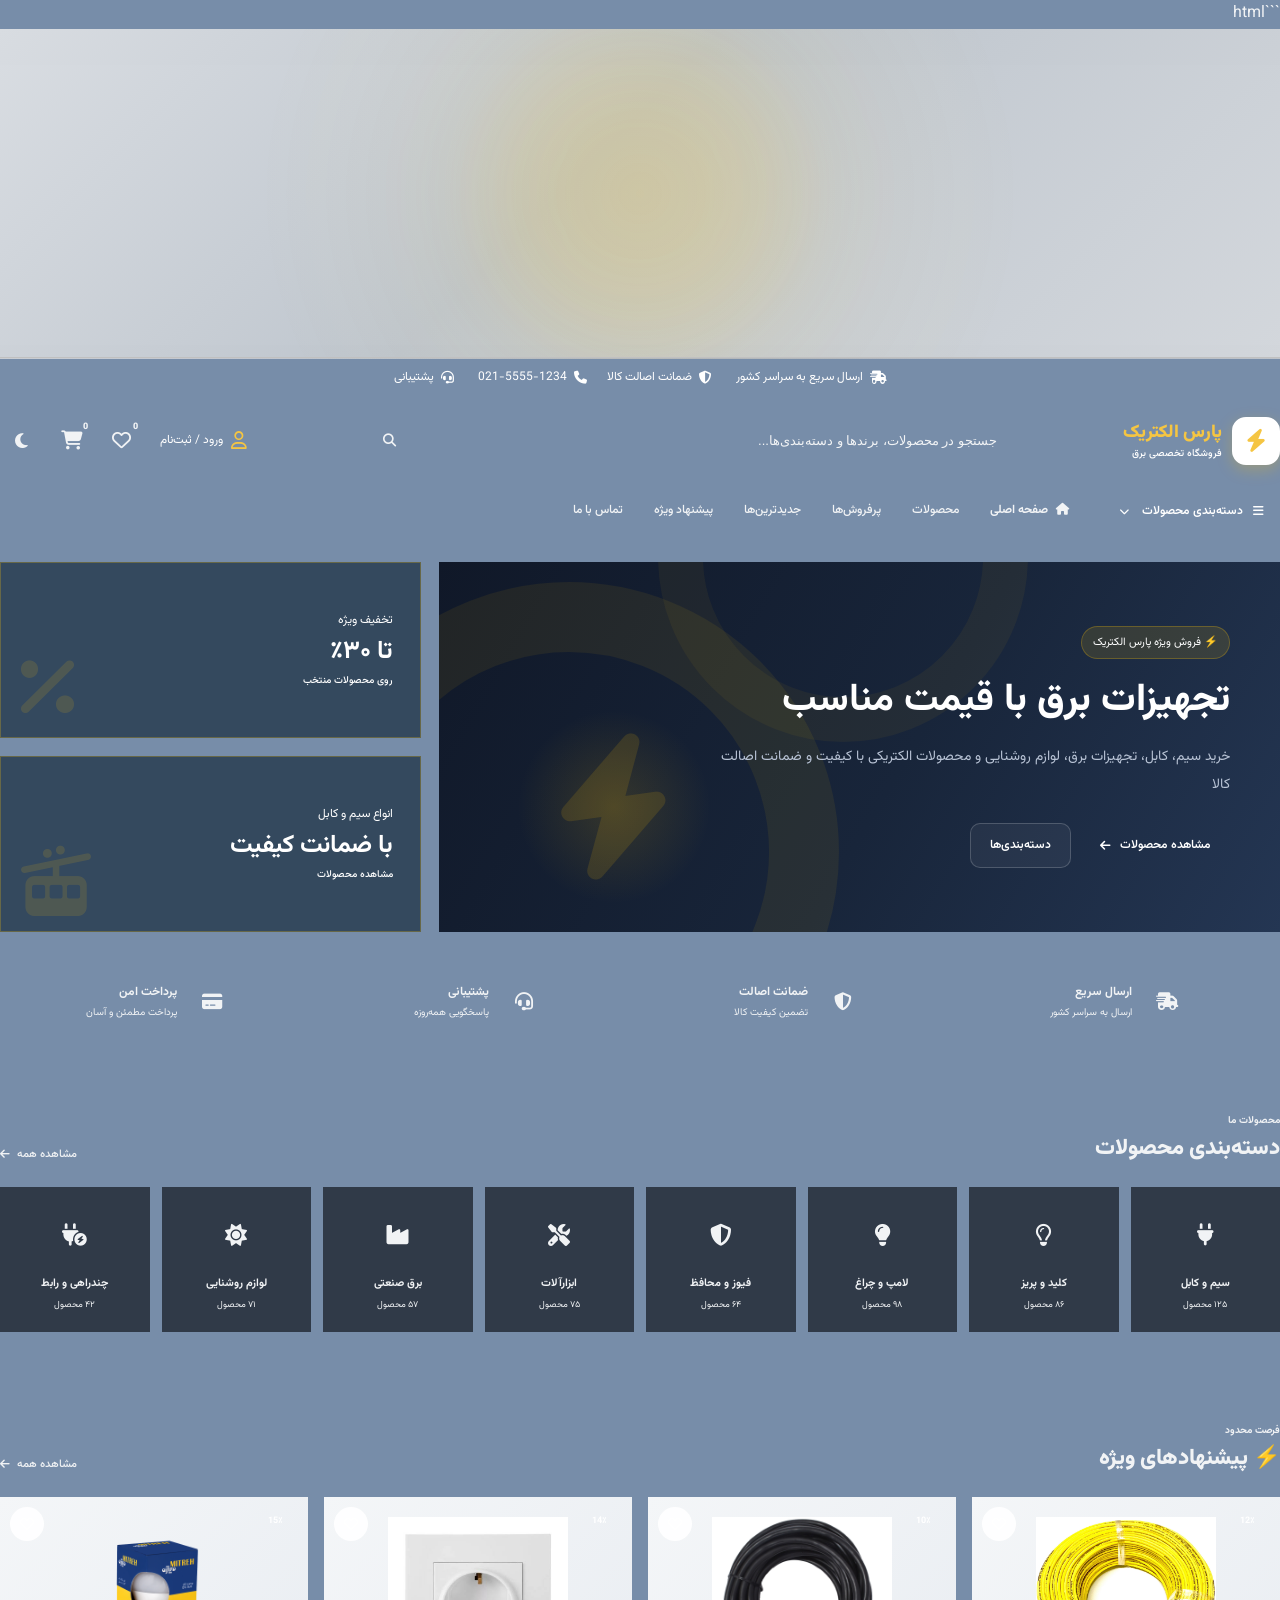
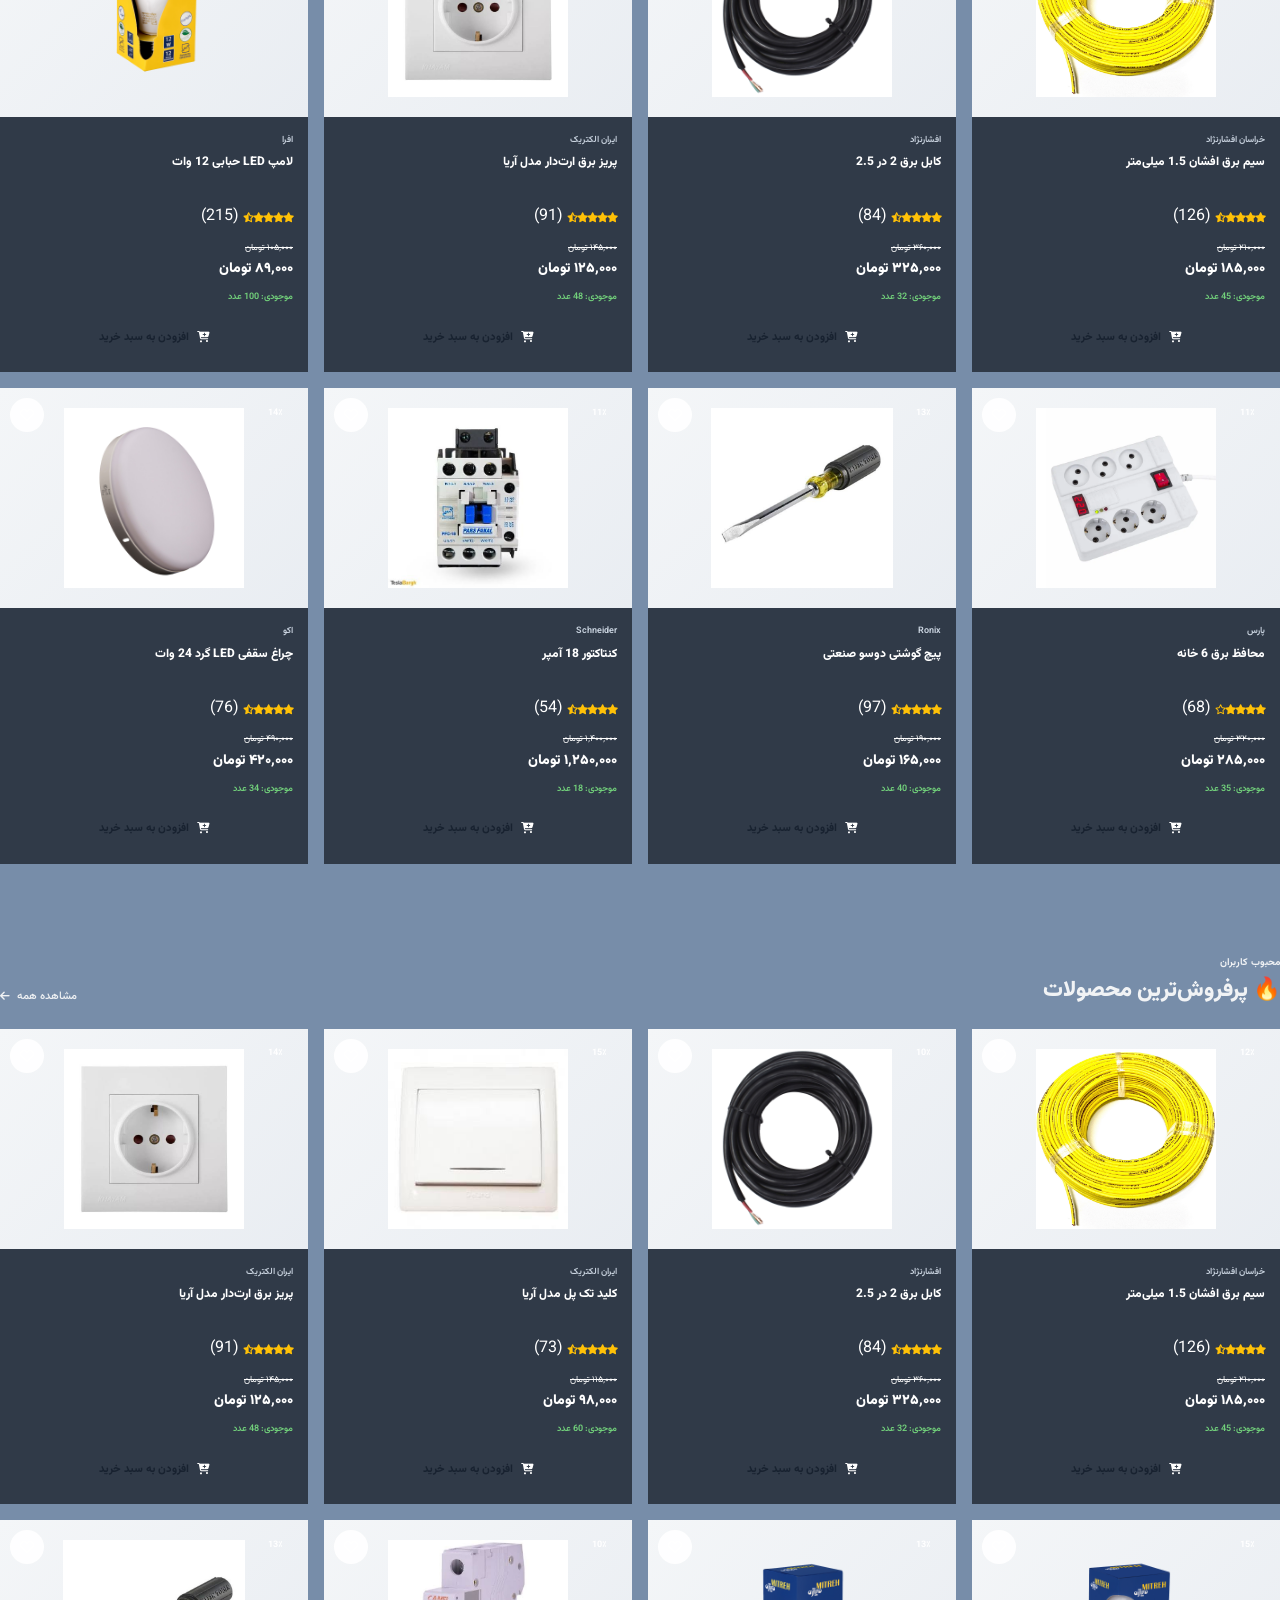
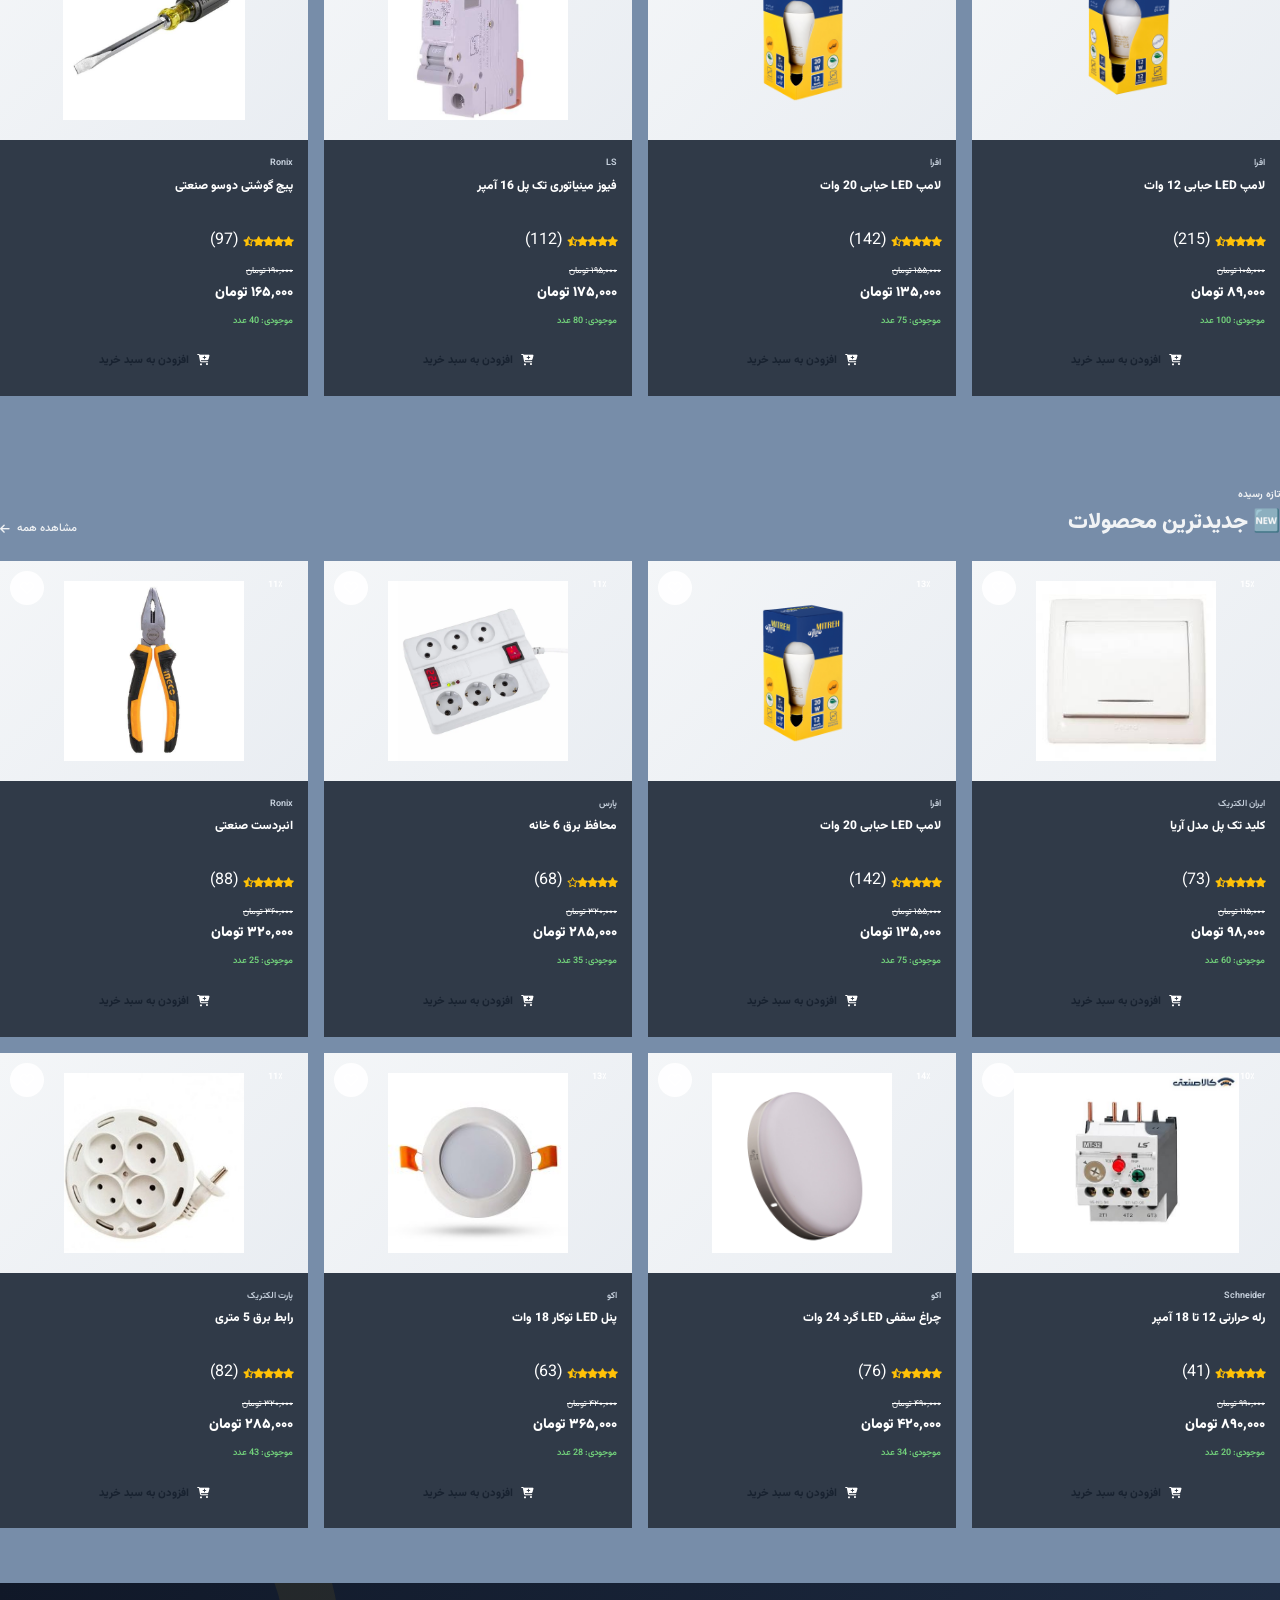
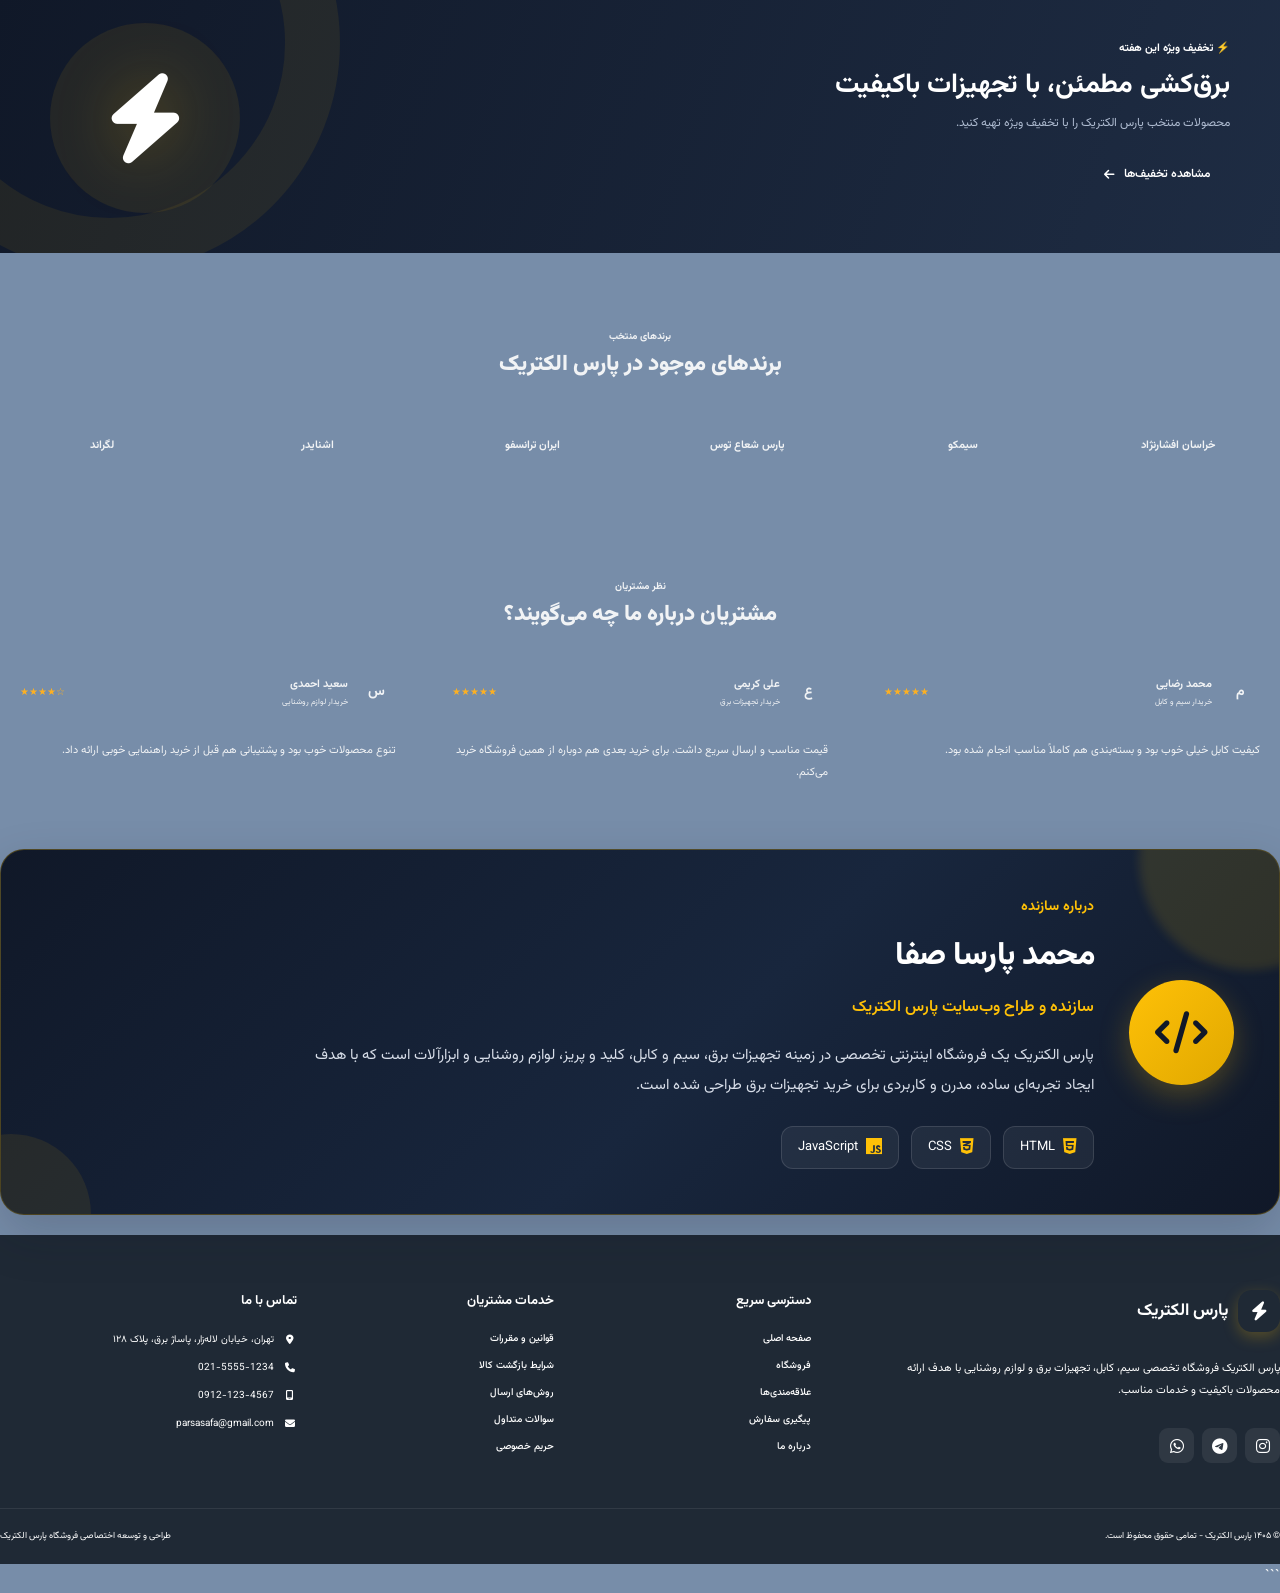
==== index.html @ 3b384460 "Add files via upload" ====
```html
<!DOCTYPE html>
<html lang="fa" dir="rtl">

<head>
    <meta charset="UTF-8">
    <meta name="viewport" content="width=device-width, initial-scale=1.0">

    <meta name="description"
        content="پارس الکتریک - فروشگاه تخصصی سیم، کابل، تجهیزات برق و لوازم روشنایی">

    <meta name="keywords"
        content="سیم و کابل، لوازم برق، کلید و پریز، لامپ، فیوز، محافظ، برق صنعتی">

    <meta name="author" content="پارس الکتریک">

    <title>پارس الکتریک | فروشگاه تخصصی تجهیزات برق</title>

    <!-- Font Awesome -->
    <link rel="stylesheet"
        href="https://cdnjs.cloudflare.com/ajax/libs/font-awesome/6.7.2/css/all.min.css">

    <!-- Main CSS -->
    <link rel="stylesheet" href="css/style.css">

    <!-- Responsive CSS -->
    <link
    href="https://fonts.googleapis.com/css2?family=Vazirmatn:wght@400;500;600;700;800&display=swap"
    rel="stylesheet">
</head>

<body>
    <!-- =========================
     LOGO HERO
========================== -->

<section class="logo-hero">

    <div class="logo-hero-glow"></div>

    <div class="logo-hero-content">

        <img
            src="images/logo.png"
            alt="لوگو"
            class="hero-logo">

    </div>

</section>

    <!-- =========================
         TOP BAR
    ========================== -->

    <div class="top-bar">

        <div class="container top-bar-content">

            <div class="top-right">
                <span>
                    <i class="fa-solid fa-truck-fast"></i>
                    ارسال سریع به سراسر کشور
                </span>

                <span>
                    <i class="fa-solid fa-shield-halved"></i>
                    ضمانت اصالت کالا
                </span>
            </div>

            <div class="top-left">

                <span>
                    <i class="fa-solid fa-phone"></i>
                    021-5555-1234
                </span>

                <span>
                    <i class="fa-solid fa-headset"></i>
                    پشتیبانی
                </span>

            </div>

        </div>

    </div>


    <!-- =========================
         HEADER
    ========================== -->

    <header class="main-header">

        <div class="container header-content">

            <!-- Logo -->

            <a href="index.html" class="logo">

                <div class="logo-icon">
                    <i class="fa-solid fa-bolt"></i>
                </div>

                <div class="logo-text">

                    <strong>پارس الکتریک</strong>

                    <small>
                        فروشگاه تخصصی برق
                    </small>

                </div>

            </a>


            <!-- Search -->

            <div class="search-box">

                <input
                    type="text"
                    id="searchInput"
                    placeholder="جستجو در محصولات، برندها و دسته‌بندی‌ها..."
                    autocomplete="off">

                <button type="button" id="searchButton">

                    <i class="fa-solid fa-magnifying-glass"></i>

                </button>

                <div id="searchResults" class="search-results"></div>

            </div>


<!-- Header Actions -->

<div class="header-actions">

    <!-- حساب کاربری -->
    <div id="userMenu"></div>


    <!-- Wishlist -->

    <a href="favorites.html"
        class="header-action icon-action">

        <i class="fa-regular fa-heart"></i>

        <span class="action-badge" id="wishlistCount">
            0
        </span>

    </a>


    <!-- Cart -->

    <a href="cart.html"
        class="header-action icon-action cart-action">

        <i class="fa-solid fa-cart-shopping"></i>

        <span class="action-badge" id="cartCount">
            0
        </span>

    </a>


    <!-- Dark Mode -->

    <button
        type="button"
        class="theme-toggle"
        id="themeToggle"
        aria-label="تغییر حالت نمایش">

        <i class="fa-solid fa-moon"></i>

    </button>

</div>




        </div>

    </header>


    <!-- =========================
         NAVIGATION
    ========================== -->

    <nav class="main-nav">

        <div class="container nav-content">

            <div class="categories-menu">

                <button
                    type="button"
                    class="categories-button"
                    id="categoriesButton">

                    <i class="fa-solid fa-bars"></i>

                    دسته‌بندی محصولات

                    <i class="fa-solid fa-chevron-down"></i>

                </button>


                <div class="categories-dropdown" id="categoriesDropdown">

                    <a href="products.html?category=wire">
                        <i class="fa-solid fa-plug"></i>
                        سیم و کابل
                    </a>

                    <a href="products.html?category=switch">
                        <i class="fa-regular fa-lightbulb"></i>
                        کلید و پریز
                    </a>

                    <a href="products.html?category=lamp">
                        <i class="fa-solid fa-lightbulb"></i>
                        لامپ و چراغ
                    </a>

                    <a href="products.html?category=protection">
                        <i class="fa-solid fa-shield-halved"></i>
                        فیوز و محافظ
                    </a>

                    <a href="products.html?category=tools">
                        <i class="fa-solid fa-screwdriver-wrench"></i>
                        ابزارآلات
                    </a>

                    <a href="products.html?category=industrial">
                        <i class="fa-solid fa-industry"></i>
                        تجهیزات برق صنعتی
                    </a>

                    <a href="products.html?category=lighting">
                        <i class="fa-solid fa-sun"></i>
                        لوازم روشنایی
                    </a>

                    <a href="products.html?category=extension">
                        <i class="fa-solid fa-plug-circle-bolt"></i>
                        چندراهی و رابط
                    </a>

                </div>

            </div>


            <div class="nav-links">

                <a href="index.html" class="active">
                    <i class="fa-solid fa-house"></i>
                    صفحه اصلی
                </a>

                <a href="products.html">
                    محصولات
                </a>

                <a href="#best-selling">
                    پرفروش‌ها
                </a>

                <a href="#new-products">
                    جدیدترین‌ها
                </a>

                <a href="#special-offers">
                    پیشنهاد ویژه
                </a>

                <a href="#contact">
                    تماس با ما
                </a>

            </div>

        </div>

    </nav>


    <!-- =========================
         MAIN
    ========================== -->

    <main>


        <!-- =========================
             HERO
        ========================== -->

        <section class="hero-section">

            <div class="container hero-grid">


                <!-- Main Banner -->

                <div class="hero-main">

                    <div class="hero-content">

                        <span class="hero-label">
                            ⚡ فروش ویژه پارس الکتریک
                        </span>

                        <h1>
                            تجهیزات برق با
                            <strong>قیمت مناسب</strong>
                        </h1>

                        <p>
                            خرید سیم، کابل، تجهیزات برق،
                            لوازم روشنایی و محصولات الکتریکی
                            با کیفیت و ضمانت اصالت کالا
                        </p>

                        <div class="hero-buttons">

                            <a href="products.html"
                                class="btn btn-primary">

                                مشاهده محصولات

                                <i class="fa-solid fa-arrow-left"></i>

                            </a>

                            <a href="#categories"
                                class="btn btn-outline">

                                دسته‌بندی‌ها

                            </a>

                        </div>

                    </div>


                    <div class="hero-electric">

                        <i class="fa-solid fa-bolt"></i>

                    </div>

                </div>


                <!-- Side Banners -->

                <div class="hero-side">

                    <a href="products.html?filter=sale"
                        class="small-banner banner-one">

                        <div>

                            <span>
                                تخفیف ویژه
                            </span>

                            <strong>
                                تا ۳۰٪
                            </strong>

                            <small>
                                روی محصولات منتخب
                            </small>

                        </div>

                        <i class="fa-solid fa-percent"></i>

                    </a>


                    <a href="products.html?category=wire"
                        class="small-banner banner-two">

                        <div>

                            <span>
                                انواع سیم و کابل
                            </span>

                            <strong>
                                با ضمانت کیفیت
                            </strong>

                            <small>
                                مشاهده محصولات
                            </small>

                        </div>

                        <i class="fa-solid fa-cable-car"></i>

                    </a>

                </div>

            </div>

        </section>


        <!-- =========================
             FEATURES
        ========================== -->

        <section class="features-section">

            <div class="container features-grid">

                <div class="feature-item">

                    <div class="feature-icon">
                        <i class="fa-solid fa-truck-fast"></i>
                    </div>

                    <div>
                        <strong>
                            ارسال سریع
                        </strong>

                        <span>
                            ارسال به سراسر کشور
                        </span>
                    </div>

                </div>


                <div class="feature-item">

                    <div class="feature-icon">
                        <i class="fa-solid fa-shield-halved"></i>
                    </div>

                    <div>
                        <strong>
                            ضمانت اصالت
                        </strong>

                        <span>
                            تضمین کیفیت کالا
                        </span>
                    </div>

                </div>


                <div class="feature-item">

                    <div class="feature-icon">
                        <i class="fa-solid fa-headset"></i>
                    </div>

                    <div>
                        <strong>
                            پشتیبانی
                        </strong>

                        <span>
                            پاسخگویی همه‌روزه
                        </span>
                    </div>

                </div>


                <div class="feature-item">

                    <div class="feature-icon">
                        <i class="fa-solid fa-credit-card"></i>
                    </div>

                    <div>
                        <strong>
                            پرداخت امن
                        </strong>

                        <span>
                            پرداخت مطمئن و آسان
                        </span>
                    </div>

                </div>

            </div>

        </section>


        <!-- =========================
             CATEGORIES
        ========================== -->

        <section class="section categories-section"
            id="categories">

            <div class="container">

                <div class="section-heading">

                    <div>

                        <span class="section-label">
                            محصولات ما
                        </span>

                        <h2>
                            دسته‌بندی محصولات
                        </h2>

                    </div>

                    <a href="products.html"
                        class="view-all">

                        مشاهده همه

                        <i class="fa-solid fa-arrow-left"></i>

                    </a>

                </div>


                <div class="category-grid">


                    <a href="products.html?category=wire"
                        class="category-card">

                        <div class="category-icon">
                            <i class="fa-solid fa-plug"></i>
                        </div>

                        <h3>
                            سیم و کابل
                        </h3>

                        <span>
                            ۱۲۵ محصول
                        </span>

                    </a>


                    <a href="products.html?category=switch"
                        class="category-card">

                        <div class="category-icon">
                            <i class="fa-regular fa-lightbulb"></i>
                        </div>

                        <h3>
                            کلید و پریز
                        </h3>

                        <span>
                            ۸۶ محصول
                        </span>

                    </a>


                    <a href="products.html?category=lamp"
                        class="category-card">

                        <div class="category-icon">
                            <i class="fa-solid fa-lightbulb"></i>
                        </div>

                        <h3>
                            لامپ و چراغ
                        </h3>

                        <span>
                            ۹۸ محصول
                        </span>

                    </a>


                    <a href="products.html?category=protection"
                        class="category-card">

                        <div class="category-icon">
                            <i class="fa-solid fa-shield-halved"></i>
                        </div>

                        <h3>
                            فیوز و محافظ
                        </h3>

                        <span>
                            ۶۴ محصول
                        </span>

                    </a>


                    <a href="products.html?category=tools"
                        class="category-card">

                        <div class="category-icon">
                            <i class="fa-solid fa-screwdriver-wrench"></i>
                        </div>

                        <h3>
                            ابزارآلات
                        </h3>

                        <span>
                            ۷۵ محصول
                        </span>

                    </a>


                    <a href="products.html?category=industrial"
                        class="category-card">

                        <div class="category-icon">
                            <i class="fa-solid fa-industry"></i>
                        </div>

                        <h3>
                            برق صنعتی
                        </h3>

                        <span>
                            ۵۷ محصول
                        </span>

                    </a>


                    <a href="products.html?category=lighting"
                        class="category-card">

                        <div class="category-icon">
                            <i class="fa-solid fa-sun"></i>
                        </div>

                        <h3>
                            لوازم روشنایی
                        </h3>

                        <span>
                            ۷۱ محصول
                        </span>

                    </a>


                    <a href="products.html?category=extension"
                        class="category-card">

                        <div class="category-icon">
                            <i class="fa-solid fa-plug-circle-bolt"></i>
                        </div>

                        <h3>
                            چندراهی و رابط
                        </h3>

                        <span>
                            ۴۲ محصول
                        </span>

                    </a>

                </div>

            </div>

        </section>


        <!-- =========================
             SPECIAL OFFERS
        ========================== -->

        <section class="section products-section special-offers"
            id="special-offers">

            <div class="container">

                <div class="section-heading">

                    <div>

                        <span class="section-label">
                            فرصت محدود
                        </span>

                        <h2>
                            ⚡ پیشنهادهای ویژه
                        </h2>

                    </div>

                    <a href="products.html?filter=sale"
                        class="view-all">

                        مشاهده همه

                        <i class="fa-solid fa-arrow-left"></i>

                    </a>

                </div>


                <div class="products-grid"
                    id="specialProducts">

                    <!-- Products generated by JavaScript -->

                </div>

            </div>

        </section>


        <!-- =========================
             BEST SELLING
        ========================== -->

        <section class="section products-section"
            id="best-selling">

            <div class="container">

                <div class="section-heading">

                    <div>

                        <span class="section-label">
                            محبوب کاربران
                        </span>

                        <h2>
                            🔥 پرفروش‌ترین محصولات
                        </h2>

                    </div>

                    <a href="products.html?sort=popular"
                        class="view-all">

                        مشاهده همه

                        <i class="fa-solid fa-arrow-left"></i>

                    </a>

                </div>


                <div class="products-grid"
                    id="bestSellingProducts">

                    <!-- Products generated by JavaScript -->

                </div>

            </div>

        </section>


        <!-- =========================
             NEW PRODUCTS
        ========================== -->

        <section class="section products-section"
            id="new-products">

            <div class="container">

                <div class="section-heading">

                    <div>

                        <span class="section-label">
                            تازه رسیده
                        </span>

                        <h2>
                            🆕 جدیدترین محصولات
                        </h2>

                    </div>

                    <a href="products.html?sort=newest"
                        class="view-all">

                        مشاهده همه

                        <i class="fa-solid fa-arrow-left"></i>

                    </a>

                </div>


                <div class="products-grid"
                    id="newProducts">

                    <!-- Products generated by JavaScript -->

                </div>

            </div>

        </section>


        <!-- =========================
             PROMOTIONAL BANNER
        ========================== -->

        <section class="promo-section">

            <div class="container">

                <div class="promo-box">

                    <div class="promo-content">

                        <span>
                            ⚡ تخفیف ویژه این هفته
                        </span>

                        <h2>
                            برق‌کشی مطمئن،
                            با تجهیزات باکیفیت
                        </h2>

                        <p>
                            محصولات منتخب پارس الکتریک
                            را با تخفیف ویژه تهیه کنید.
                        </p>

                        <a href="products.html?filter=sale"
                            class="btn btn-primary">

                            مشاهده تخفیف‌ها

                            <i class="fa-solid fa-arrow-left"></i>

                        </a>

                    </div>


                    <div class="promo-icon">

                        <i class="fa-solid fa-bolt"></i>

                    </div>

                </div>

            </div>

        </section>


        <!-- =========================
             BRANDS
        ========================== -->

        <section class="section brands-section">

            <div class="container">

                <div class="section-heading center-heading">

                    <div>

                        <span class="section-label">
                            برندهای منتخب
                        </span>

                        <h2>
                            برندهای موجود در پارس الکتریک
                        </h2>

                    </div>

                </div>


                <div class="brands-grid">

                    <div class="brand-item">
                        خراسان افشارنژاد
                    </div>

                    <div class="brand-item">
                        سیمکو
                    </div>

                    <div class="brand-item">
                        پارس شعاع توس
                    </div>

                    <div class="brand-item">
                        ایران ترانسفو
                    </div>

                    <div class="brand-item">
                        اشنایدر
                    </div>

                    <div class="brand-item">
                        لگراند
                    </div>

                </div>

            </div>

        </section>


        <!-- =========================
             REVIEWS
        ========================== -->

        <section class="section reviews-section">

            <div class="container">

                <div class="section-heading center-heading">

                    <div>

                        <span class="section-label">
                            نظر مشتریان
                        </span>

                        <h2>
                            مشتریان درباره ما چه می‌گویند؟
                        </h2>

                    </div>

                </div>


                <div class="reviews-grid">


                    <div class="review-card">

                        <div class="review-top">

                            <div class="review-user">

                                <div class="user-avatar">
                                    م
                                </div>

                                <div>

                                    <strong>
                                        محمد رضایی
                                    </strong>

                                    <span>
                                        خریدار سیم و کابل
                                    </span>

                                </div>

                            </div>

                            <div class="review-stars">
                                ★★★★★
                            </div>

                        </div>

                        <p>
                            کیفیت کابل خیلی خوب بود و بسته‌بندی
                            هم کاملاً مناسب انجام شده بود.
                        </p>

                    </div>


                    <div class="review-card">

                        <div class="review-top">

                            <div class="review-user">

                                <div class="user-avatar">
                                    ع
                                </div>

                                <div>

                                    <strong>
                                        علی کریمی
                                    </strong>

                                    <span>
                                        خریدار تجهیزات برق
                                    </span>

                                </div>

                            </div>

                            <div class="review-stars">
                                ★★★★★
                            </div>

                        </div>

                        <p>
                            قیمت مناسب و ارسال سریع داشت.
                            برای خرید بعدی هم دوباره از همین فروشگاه خرید می‌کنم.
                        </p>

                    </div>


                    <div class="review-card">

                        <div class="review-top">

                            <div class="review-user">

                                <div class="user-avatar">
                                    س
                                </div>

                                <div>

                                    <strong>
                                        سعید احمدی
                                    </strong>

                                    <span>
                                        خریدار لوازم روشنایی
                                    </span>

                                </div>

                            </div>

                            <div class="review-stars">
                                ★★★★☆
                            </div>

                        </div>

                        <p>
                            تنوع محصولات خوب بود و پشتیبانی هم
                            قبل از خرید راهنمایی خوبی ارائه داد.
                        </p>

                    </div>

                </div>

            </div>

        </section>

    </main>

<!-- =========================
     DEVELOPER
========================== -->

<section class="developer-section">

    <div class="container">

        <div class="developer-card">

            <div class="developer-icon">
                <i class="fa-solid fa-code"></i>
            </div>

            <div class="developer-content">

                <span class="developer-label">
                    درباره سازنده
                </span>

                <h2>
                    محمد پارسا صفا
                </h2>

                <p class="developer-role">
                    سازنده و طراح وب‌سایت پارس الکتریک
                </p>

                <p class="developer-description">
                    پارس الکتریک یک فروشگاه اینترنتی تخصصی در زمینه
                    تجهیزات برق، سیم و کابل، کلید و پریز، لوازم روشنایی
                    و ابزارآلات است که با هدف ایجاد تجربه‌ای ساده،
                    مدرن و کاربردی برای خرید تجهیزات برق طراحی شده است.
                </p>

                <div class="developer-tech">

                    <div class="tech-item">
                        <i class="fa-brands fa-html5"></i>
                        <span>HTML</span>
                    </div>

                    <div class="tech-item">
                        <i class="fa-brands fa-css3-alt"></i>
                        <span>CSS</span>
                    </div>

                    <div class="tech-item">
                        <i class="fa-brands fa-js"></i>
                        <span>JavaScript</span>
                    </div>

                </div>

            </div>

        </div>

    </div>

</section>

    <!-- =========================
         FOOTER
    ========================== -->

    <footer class="footer" id="contact">

        <div class="container footer-grid">


            <div class="footer-column footer-about">

                <a href="index.html" class="footer-logo">

                    <div class="logo-icon">
                        <i class="fa-solid fa-bolt"></i>
                    </div>

                    <strong>
                        پارس الکتریک
                    </strong>

                </a>

                <p>
                    پارس الکتریک فروشگاه تخصصی سیم،
                    کابل، تجهیزات برق و لوازم روشنایی
                    با هدف ارائه محصولات باکیفیت و خدمات مناسب.
                </p>


                <div class="social-links">

                    <a href="#" aria-label="Instagram">
                        <i class="fa-brands fa-instagram"></i>
                    </a>

                    <a href="#" aria-label="Telegram">
                        <i class="fa-brands fa-telegram"></i>
                    </a>

                    <a href="#" aria-label="WhatsApp">
                        <i class="fa-brands fa-whatsapp"></i>
                    </a>

                </div>

            </div>


            <div class="footer-column">

                <h3>
                    دسترسی سریع
                </h3>

                <a href="index.html">
                    صفحه اصلی
                </a>

                <a href="products.html">
                    فروشگاه
                </a>

                <a href="favorites.html">
                    علاقه‌مندی‌ها
                </a>

                <a href="profile.html">
                    پیگیری سفارش
                </a>

                <a href="#">
                    درباره ما
                </a>

            </div>


            <div class="footer-column">

                <h3>
                    خدمات مشتریان
                </h3>

                <a href="#">
                    قوانین و مقررات
                </a>

                <a href="#">
                    شرایط بازگشت کالا
                </a>

                <a href="#">
                    روش‌های ارسال
                </a>

                <a href="#">
                    سوالات متداول
                </a>

                <a href="#">
                    حریم خصوصی
                </a>

            </div>


            <div class="footer-column footer-contact">

                <h3>
                    تماس با ما
                </h3>

                <p>
                    <i class="fa-solid fa-location-dot"></i>

                    تهران، خیابان لاله‌زار،
                    پاساژ برق، پلاک ۱۲۸
                </p>

                <p>
                    <i class="fa-solid fa-phone"></i>

                    021-5555-1234
                </p>

                <p>
                    <i class="fa-solid fa-mobile-screen"></i>

                    0912-123-4567
                </p>

                <p>
                    <i class="fa-solid fa-envelope"></i>

                    parsasafa@gmail.com
                </p>

            </div>

        </div>


        <div class="footer-bottom">

            <div class="container footer-bottom-content">

                <span>
                    © ۱۴۰۵ پارس الکتریک - تمامی حقوق محفوظ است.
                </span>

                <span>
                    طراحی و توسعه اختصاصی فروشگاه پارس الکتریک
                </span>

            </div>

        </div>

    </footer>


    <!-- =========================
         MOBILE BOTTOM NAV
    ========================== -->

    <nav class="mobile-bottom-nav">

        <a href="index.html" class="mobile-nav-item active">

            <i class="fa-solid fa-house"></i>

            <span>
                خانه
            </span>

        </a>


        <a href="products.html"
            class="mobile-nav-item">

            <i class="fa-solid fa-store"></i>

            <span>
                فروشگاه
            </span>

        </a>


        <a href="favorites.html"
            class="mobile-nav-item">

            <i class="fa-regular fa-heart"></i>

            <span>
                علاقه‌مندی
            </span>

        </a>


        <a href="cart.html"
            class="mobile-nav-item mobile-cart">

            <i class="fa-solid fa-cart-shopping"></i>

            <span>
                سبد خرید
            </span>

            <b id="mobileCartCount">
                0
            </b>

        </a>


        <a href="login.html"
            class="mobile-nav-item">

            <i class="fa-regular fa-user"></i>

            <span>
                حساب من
            </span>

        </a>

    </nav>


    <!-- =========================
         SCRIPTS
    ========================== -->

    <script src="js/products.js"></script>
    <script src="js/main.js"></script>
    <script src="js/user-menu.js"></script>

</body>

</html>
```
---- css/style.css ----
```css
/* =========================================================
   PARS ELECTRIC
   Main Style Sheet
   HTML + CSS + JavaScript
========================================================= */


/* =========================================================
   01. ROOT VARIABLES
========================================================= */

:root {

    /* Main Colors */

    --primary: #ffc107;
    --primary-dark: #e0a800;
    --primary-light: #fff3cd;

    --dark: #101828;
    --dark-2: #172033;
    --dark-3: #253044;

    --white: #ffffff;

    --background: #f7f8fa;
    --surface: #ffffff;

    --text: #172033;
    --text-light: #667085;
    --text-muted: #98a2b3;

    --border: #eaecf0;

    --success: #12b76a;
    --danger: #f04438;
    --warning: #f79009;
    --info: #2e90fa;

    /* Radius */

    --radius-small: 8px;
    --radius-medium: 14px;
    --radius-large: 20px;
    --radius-xl: 28px;

    /* Shadows */

    --shadow-small:
        0 2px 8px rgba(16, 24, 40, 0.05);

    --shadow-medium:
        0 8px 24px rgba(16, 24, 40, 0.08);

    --shadow-large:
        0 16px 40px rgba(16, 24, 40, 0.12);

    /* Transition */

    --transition:
        all 0.25s ease;

    /* Container */

    --container-width: 1400px;
}


/* =========================================================
   02. DARK MODE VARIABLES
========================================================= */

body.dark-mode {

    --background: #0b1220;

    --surface: #111a2b;

    --dark: #f8fafc;

    --dark-2: #e4e7ec;

    --text: #f8fafc;

    --text-light: #b7c0d1;

    --text-muted: #8b95a7;

    --border: #263247;

    --primary-light: #3b3212;

    --shadow-small:
        0 2px 8px rgba(0, 0, 0, 0.25);

    --shadow-medium:
        0 8px 24px rgba(0, 0, 0, 0.30);

    --shadow-large:
        0 16px 40px rgba(0, 0, 0, 0.35);
}


/* =========================================================
   03. RESET
========================================================= */

* {
    margin: 0;
    padding: 0;
    box-sizing: border-box;
}

html {
    scroll-behavior: smooth;
}

body {

font-family: "Vazirmatn", Tahoma, sans-serif;

    background: var(--background);

    color: var(--text);

    line-height: 1.8;

    direction: rtl;

    min-height: 100vh;

    transition:
        background-color 0.3s ease,
        color 0.3s ease;
}

body,
button,
input,
textarea,
select {
    font-family:
        Tahoma,
        Arial,
        sans-serif;
}

a {
    text-decoration: none;
    color: inherit;
}

button {
    border: none;
    cursor: pointer;
}

img {
    max-width: 100%;
    display: block;
}

ul,
ol {
    list-style: none;
}


/* =========================================================
   04. CONTAINER
========================================================= */

.container {

    width: min(
        var(--container-width),
        calc(100% - 40px)
    );

    margin-left: auto;
    margin-right: auto;
}


/* =========================================================
   05. TOP BAR
========================================================= */

.top-bar {

    background: var(--dark);

    color: #ffffff;

    font-size: 12px;

    min-height: 38px;

    display: flex;

    align-items: center;
}

.top-bar-content {

    display: flex;

    align-items: center;

    justify-content: space-between;

    gap: 20px;
}

.top-right,
.top-left {

    display: flex;

    align-items: center;

    gap: 24px;
}

.top-bar span {

    display: flex;

    align-items: center;

    gap: 7px;

    white-space: nowrap;
}

.top-bar i {

    color: var(--primary);

    font-size: 13px;
}


/* =========================================================
   06. MAIN HEADER
========================================================= */

.main-header {

    background: var(--surface);

    border-bottom: 1px solid var(--border);

    position: relative;

    z-index: 100;
}

.header-content {

    min-height: 88px;

    display: flex;

    align-items: center;

    gap: 28px;
}


/* =========================================================
   07. LOGO
========================================================= */

.logo {

    display: flex;

    align-items: center;

    gap: 10px;

    flex-shrink: 0;
}

.logo-icon {

    width: 48px;

    height: 48px;

    border-radius: 14px;

    background: var(--primary);

    color: var(--dark);

    display: flex;

    align-items: center;

    justify-content: center;

    font-size: 23px;

    box-shadow:
        0 5px 15px rgba(255, 193, 7, 0.25);
}

.logo-text {

    display: flex;

    flex-direction: column;

    line-height: 1.3;
}

.logo-text strong {

    color: var(--text);

    font-size: 18px;

    font-weight: 900;
}

.logo-text small {

    color: var(--text-light);

    font-size: 10px;

    margin-top: 2px;
}


/* =========================================================
   08. SEARCH
========================================================= */

.search-box {

    position: relative;

    flex: 1;

    max-width: 650px;

    margin-right: auto;
}

.search-box input {

    width: 100%;

    height: 48px;

    border: 1px solid var(--border);

    background: var(--background);

    color: var(--text);

    border-radius: 12px;

    outline: none;

    padding:
        0 18px
        0 58px;

    font-size: 13px;

    transition: var(--transition);
}

.search-box input::placeholder {

    color: var(--text-muted);
}

.search-box input:focus {

    border-color: var(--primary);

    box-shadow:
        0 0 0 3px
        rgba(255, 193, 7, 0.12);
}

.search-box button {

    position: absolute;

    left: 5px;

    top: 5px;

    width: 38px;

    height: 38px;

    border-radius: 9px;

    background: var(--primary);

    color: var(--dark);

    display: flex;

    align-items: center;

    justify-content: center;

    transition: var(--transition);
}

.search-box button:hover {

    background: var(--primary-dark);

    transform: scale(1.04);
}

.search-results {

    display: none;

    position: absolute;

    top: calc(100% + 8px);

    right: 0;

    left: 0;

    background: var(--surface);

    border: 1px solid var(--border);

    border-radius: 14px;

    box-shadow: var(--shadow-large);

    overflow: hidden;

    z-index: 500;
}


/* =========================================================
   09. HEADER ACTIONS
========================================================= */

.header-actions {

    display: flex;

    align-items: center;

    gap: 8px;

    margin-right: auto;
}

.header-action {

    position: relative;

    min-height: 42px;

    display: flex;

    align-items: center;

    justify-content: center;

    gap: 7px;

    padding: 0 10px;

    color: var(--text);

    font-size: 12px;

    border-radius: 10px;

    transition: var(--transition);
}

.header-action:hover {

    background: var(--background);

    color: var(--dark);
}

.header-action > i {

    font-size: 19px;
}

.icon-action {

    width: 42px;

    padding: 0;
}

.action-badge {

    position: absolute;

    top: -2px;

    right: -2px;

    min-width: 18px;

    height: 18px;

    padding: 0 4px;

    border-radius: 20px;

    background: var(--primary);

    color: var(--dark);

    font-size: 9px;

    font-weight: 900;

    display: flex;

    align-items: center;

    justify-content: center;
}

.theme-toggle {

    width: 42px;

    height: 42px;

    border-radius: 10px;

    background: transparent;

    color: var(--text);

    font-size: 17px;

    transition: var(--transition);
}

.theme-toggle:hover {

    background: var(--background);

    color: var(--primary-dark);
}


/* =========================================================
   10. NAVIGATION
========================================================= */

.main-nav {

    background: var(--surface);

    border-bottom: 1px solid var(--border);

    position: sticky;

    top: 0;

    z-index: 90;
}

.nav-content {

    min-height: 52px;

    display: flex;

    align-items: center;

    gap: 20px;
}

.categories-menu {

    position: relative;
}

.categories-button {

    height: 42px;

    padding: 0 16px;

    border-radius: 10px;

    background: var(--dark);

    color: #ffffff;

    display: flex;

    align-items: center;

    gap: 10px;

    font-size: 12px;

    transition: var(--transition);
}

.categories-button:hover {

    background: var(--dark-3);

    transform: translateY(-1px);
}

.categories-button i:last-child {

    font-size: 10px;

    margin-right: 3px;
}


/* =========================================================
   11. CATEGORY DROPDOWN
========================================================= */

.categories-dropdown {

    position: absolute;

    top: calc(100% + 8px);

    right: 0;

    width: 240px;

    background: var(--surface);

    border: 1px solid var(--border);

    border-radius: 14px;

    padding: 8px;

    box-shadow: var(--shadow-large);

    opacity: 0;

    visibility: hidden;

    transform:
        translateY(-8px);

    transition: var(--transition);

    z-index: 200;
}

.categories-menu:hover
.categories-dropdown {

    opacity: 1;

    visibility: visible;

    transform:
        translateY(0);
}

.categories-dropdown a {

    display: flex;

    align-items: center;

    gap: 11px;

    padding: 11px 12px;

    border-radius: 9px;

    color: var(--text);

    font-size: 12px;

    transition: var(--transition);
}

.categories-dropdown a:hover {

    background: var(--primary-light);

    color: var(--dark);
}

.categories-dropdown a i {

    width: 20px;

    color: var(--primary-dark);

    text-align: center;
}


/* =========================================================
   12. NAV LINKS
========================================================= */

.nav-links {

    display: flex;

    align-items: center;

    gap: 5px;

    overflow-x: auto;

    scrollbar-width: none;
}

.nav-links::-webkit-scrollbar {
    display: none;
}

.nav-links a {

    padding: 9px 13px;

    border-radius: 8px;

    color: var(--text-light);

    font-size: 12px;

    white-space: nowrap;

    transition: var(--transition);
}

.nav-links a:hover {

    color: var(--text);

    background: var(--background);
}

.nav-links a.active {

    color: var(--dark);

    background: var(--primary-light);

    font-weight: bold;
}

.nav-links a i {

    margin-left: 5px;
}


/* =========================================================
   13. HERO SECTION
========================================================= */

.hero-section {

    padding: 25px 0 10px;
}

.hero-grid {

    display: grid;

    grid-template-columns:
        minmax(0, 2fr)
        minmax(280px, 1fr);

    gap: 18px;
}

.hero-main {

    min-height: 370px;

    border-radius: var(--radius-large);

    overflow: hidden;

    position: relative;

    background:
        linear-gradient(
            120deg,
            #101828 0%,
            #18253a 55%,
            #243653 100%
        );

    color: #ffffff;

    display: flex;

    align-items: center;

    padding: 50px;

    isolation: isolate;
}

.hero-main::before {

    content: "";

    position: absolute;

    width: 400px;

    height: 400px;

    border-radius: 50%;

    border: 70px solid rgba(255, 193, 7, 0.07);

    left: -140px;

    bottom: -190px;

    z-index: -1;
}

.hero-main::after {

    content: "";

    position: absolute;

    width: 280px;

    height: 280px;

    border-radius: 50%;

    border: 45px solid rgba(255, 193, 7, 0.05);

    right: 30%;

    top: -190px;

    z-index: -1;
}

.hero-content {

    max-width: 600px;

    position: relative;

    z-index: 2;
}

.hero-label {

    display: inline-flex;

    align-items: center;

    padding: 6px 11px;

    background: rgba(255, 193, 7, 0.12);

    border: 1px solid rgba(255, 193, 7, 0.25);

    color: var(--primary);

    border-radius: 30px;

    font-size: 11px;

    margin-bottom: 15px;
}

.hero-content h1 {

    font-size: clamp(28px, 3vw, 43px);

    line-height: 1.45;

    font-weight: 800;

    margin-bottom: 13px;
}

.hero-content h1 strong {

    color: var(--primary);

    display: inline-block;
}

.hero-content p {

    color: #b8c3d5;

    max-width: 520px;

    font-size: 14px;

    line-height: 2;

    margin-bottom: 24px;
}

.hero-buttons {

    display: flex;

    align-items: center;

    gap: 10px;

    flex-wrap: wrap;
}

.btn {

    min-height: 45px;

    padding: 0 19px;

    border-radius: 10px;

    display: inline-flex;

    align-items: center;

    justify-content: center;

    gap: 9px;

    font-size: 12px;

    font-weight: bold;

    transition: var(--transition);
}

.btn-primary {

    background: var(--primary);

    color: var(--dark);
}

.btn-primary:hover {

    background: var(--primary-dark);

    transform: translateY(-2px);

    box-shadow:
        0 8px 20px
        rgba(255, 193, 7, 0.2);
}

.btn-outline {

    background: rgba(255,255,255,0.05);

    color: #ffffff;

    border: 1px solid rgba(255,255,255,0.18);
}

.btn-outline:hover {

    background: rgba(255,255,255,0.1);
}

.hero-electric {

    position: absolute;

    left: 70px;

    bottom: 20px;

    width: 210px;

    height: 210px;

    border-radius: 50%;

    background:
        radial-gradient(
            circle,
            rgba(255,193,7,0.14),
            transparent 65%
        );

    display: flex;

    align-items: center;

    justify-content: center;

    z-index: 1;
}

.hero-electric i {

    font-size: 140px;

    color: rgba(255,193,7,0.13);

    transform: rotate(-8deg);
}


/* =========================================================
   14. SMALL BANNERS
========================================================= */

.hero-side {

    display: grid;

    grid-template-rows: 1fr 1fr;

    gap: 18px;
}

.small-banner {

    border-radius: var(--radius-large);

    padding: 27px;

    display: flex;

    align-items: center;

    justify-content: space-between;

    overflow: hidden;

    position: relative;

    transition: var(--transition);
}

.small-banner:hover {

    transform: translateY(-3px);

    box-shadow: var(--shadow-medium);
}

.banner-one {

    background:
        linear-gradient(
            135deg,
            #fff7dc,
            #ffe69a
        );

    color: var(--dark);
}

.banner-two {

    background:
        linear-gradient(
            135deg,
            #e8f1ff,
            #c9dcff
        );

    color: var(--dark);
}

.small-banner div {

    display: flex;

    flex-direction: column;

    gap: 3px;

    position: relative;

    z-index: 2;
}

.small-banner span {

    font-size: 12px;

    color: var(--text-light);
}

.small-banner strong {

    font-size: 25px;

    line-height: 1.4;
}

.small-banner small {

    font-size: 10px;

    color: var(--text-light);
}

.small-banner > i {

    font-size: 70px;

    opacity: 0.13;

    position: absolute;

    left: 20px;

    bottom: 15px;
}


/* =========================================================
   15. FEATURES
========================================================= */

.features-section {

    padding: 15px 0 20px;
}

.features-grid {

    background: var(--surface);

    border:
        1px solid var(--border);

    border-radius: var(--radius-large);

    display: grid;

    grid-template-columns:
        repeat(4, 1fr);

    box-shadow: var(--shadow-small);

    overflow: hidden;
}

.feature-item {

    min-height: 90px;

    display: flex;

    align-items: center;

    justify-content: center;

    gap: 12px;

    padding: 15px;

    border-left:
        1px solid var(--border);
}

.feature-item:last-child {

    border-left: none;
}

.feature-icon {

    width: 46px;

    height: 46px;

    flex-shrink: 0;

    border-radius: 12px;

    background: var(--primary-light);

    color: var(--primary-dark);

    display: flex;

    align-items: center;

    justify-content: center;

    font-size: 18px;
}

.feature-item div:last-child {

    display: flex;

    flex-direction: column;
}

.feature-item strong {

    font-size: 12px;

    color: var(--text);
}

.feature-item span {

    color: var(--text-light);

    font-size: 10px;
}


/* =========================================================
   16. GENERAL SECTION
========================================================= */

.section {

    padding: 45px 0;
}

.section-heading {

    display: flex;

    align-items: flex-end;

    justify-content: space-between;

    gap: 20px;

    margin-bottom: 22px;
}

.section-label {

    display: block;

    color: var(--primary-dark);

    font-size: 10px;

    font-weight: bold;

    margin-bottom: 2px;
}

.section-heading h2 {

    color: var(--text);

    font-size: 22px;

    font-weight: 900;

    line-height: 1.5;
}

.view-all {

    color: var(--text-light);

    font-size: 11px;

    display: flex;

    align-items: center;

    gap: 7px;

    transition: var(--transition);

    white-space: nowrap;
}

.view-all:hover {

    color: var(--primary-dark);

    gap: 10px;
}

.center-heading {

    justify-content: center;

    text-align: center;

    align-items: center;
}


/* =========================================================
   17. CATEGORY GRID
========================================================= */

.category-grid {

    display: grid;

    grid-template-columns:
        repeat(8, 1fr);

    gap: 12px;
}

.category-card {

    background: var(--surface);

    border: 1px solid var(--border);

    border-radius: var(--radius-medium);

    min-height: 145px;

    display: flex;

    align-items: center;

    justify-content: center;

    flex-direction: column;

    text-align: center;

    padding: 15px 8px;

    transition: var(--transition);

    box-shadow: var(--shadow-small);
}

.category-card:hover {

    transform: translateY(-5px);

    border-color:
        rgba(255,193,7,0.5);

    box-shadow: var(--shadow-medium);
}

.category-icon {

    width: 58px;

    height: 58px;

    border-radius: 17px;

    background: var(--primary-light);

    color: var(--primary-dark);

    display: flex;

    align-items: center;

    justify-content: center;

    font-size: 22px;

    margin-bottom: 10px;

    transition: var(--transition);
}

.category-card:hover .category-icon {

    background: var(--primary);

    color: var(--dark);

    transform: rotate(-5deg) scale(1.05);
}

.category-card h3 {

    color: var(--text);

    font-size: 11px;

    margin-bottom: 3px;
}

.category-card span {

    color: var(--text-muted);

    font-size: 9px;
}


/* =========================================================
   18. PRODUCTS GRID
========================================================= */

.products-grid {

    display: grid;

    grid-template-columns:
        repeat(4, 1fr);

    gap: 16px;
}


/* =========================================================
   19. PRODUCT CARD
========================================================= */

.product-card {

    background: var(--surface);

    border:
        1px solid var(--border);

    border-radius: var(--radius-medium);

    overflow: hidden;

    position: relative;

    transition: var(--transition);

    box-shadow: var(--shadow-small);
}

.product-card:hover {

    transform: translateY(-5px);

    box-shadow: var(--shadow-medium);

    border-color:
        rgba(255,193,7,0.45);
}

.product-image {

    height: 220px;

    background:
        linear-gradient(
            135deg,
            #f4f6f8,
            #e9edf2
        );

    display: flex;

    align-items: center;

    justify-content: center;

    position: relative;

    overflow: hidden;
}

body.dark-mode .product-image {

    background:
        linear-gradient(
            135deg,
            #172033,
            #202c42
        );
}

.product-image img {

    width: 100%;

    height: 100%;

    object-fit: contain;

    padding: 20px;

    transition:
        transform 0.35s ease;
}

.product-card:hover
.product-image img {

    transform: scale(1.06);
}

.product-discount {

    position: absolute;

    top: 12px;

    right: 12px;

    min-width: 42px;

    height: 25px;

    border-radius: 7px;

    background: var(--danger);

    color: #ffffff;

    display: flex;

    align-items: center;

    justify-content: center;

    padding: 0 7px;

    font-size: 9px;

    font-weight: bold;
}

.product-favorite {

    position: absolute;

    top: 10px;

    left: 10px;

    width: 34px;

    height: 34px;

    border-radius: 50%;

    background:
        rgba(255,255,255,0.95);

    color: #667085;

    display: flex;

    align-items: center;

    justify-content: center;

    font-size: 14px;

    transition: var(--transition);

    z-index: 2;
}

.product-favorite:hover,
.product-favorite.active {

    color: var(--danger);

    transform: scale(1.08);
}

.product-body {

    padding: 15px;
}

.product-brand {

    color: var(--primary-dark);

    font-size: 9px;

    font-weight: bold;

    margin-bottom: 4px;
}

.product-title {

    color: var(--text);

    font-size: 12px;

    font-weight: bold;

    line-height: 1.8;

    min-height: 43px;

    display: -webkit-box;

    -webkit-line-clamp: 2;

    -webkit-box-orient: vertical;

    overflow: hidden;
}

.product-rating {

    display: flex;

    align-items: center;

    gap: 5px;

    margin: 8px 0;
}

.product-stars {

    color: #fdb022;

    font-size: 10px;

    letter-spacing: -1px;
}

.product-rating-number {

    color: var(--text-muted);

    font-size: 9px;
}

.product-price {

    display: flex;

    flex-direction: column;

    gap: 1px;

    margin-top: 7px;
}

.product-old-price {

    color: var(--text-muted);

    text-decoration: line-through;

    font-size: 9px;
}

.product-current-price {

    color: var(--text);

    font-size: 14px;

    font-weight: 900;
}

.product-current-price span {

    font-size: 9px;

    color: var(--text-light);

    font-weight: normal;

    margin-right: 3px;
}

.product-add {

    width: 100%;

    height: 40px;

    border-radius: 9px;

    background: var(--dark);

    color: #ffffff;

    display: flex;

    align-items: center;

    justify-content: center;

    gap: 8px;

    margin-top: 12px;

    font-size: 11px;

    transition: var(--transition);
}

.product-add:hover {

    background: var(--primary);

    color: var(--dark);
}

.product-stock {

    display: flex;

    align-items: center;

    gap: 5px;

    color: var(--success);

    font-size: 9px;

    margin-top: 7px;
}

.product-stock.out {

    color: var(--danger);
}


/* =========================================================
   20. SPECIAL OFFERS
========================================================= */

.special-offers {

    background:
        linear-gradient(
            180deg,
            transparent,
            rgba(255,193,7,0.035)
        );
}


/* =========================================================
   21. PROMO SECTION
========================================================= */

.promo-section {

    padding: 10px 0 30px;
}

.promo-box {

    min-height: 240px;

    border-radius: var(--radius-large);

    background:
        linear-gradient(
            110deg,
            #101828,
            #1e2c43
        );

    color: #ffffff;

    position: relative;

    overflow: hidden;

    padding: 40px 50px;

    display: flex;

    align-items: center;

    justify-content: space-between;
}

.promo-box::before {

    content: "";

    position: absolute;

    width: 350px;

    height: 350px;

    border-radius: 50%;

    border: 55px solid rgba(255,193,7,0.07);

    left: -120px;

    top: -170px;
}

.promo-content {

    position: relative;

    z-index: 2;
}

.promo-content > span {

    color: var(--primary);

    font-size: 11px;

    font-weight: bold;
}

.promo-content h2 {

    font-size: 27px;

    line-height: 1.5;

    margin: 7px 0;
}

.promo-content p {

    color: #aebbd0;

    font-size: 12px;

    margin-bottom: 17px;
}

.promo-icon {

    width: 190px;

    height: 190px;

    border-radius: 50%;

    background:
        rgba(255,193,7,0.08);

    display: flex;

    align-items: center;

    justify-content: center;

    position: relative;

    z-index: 2;
}

.promo-icon i {

    color: var(--primary);

    font-size: 90px;

    filter:
        drop-shadow(
            0 0 30px
            rgba(255,193,7,0.25)
        );
}


/* =========================================================
   22. BRANDS
========================================================= */

.brands-section {

    background: var(--surface);

    border-top: 1px solid var(--border);

    border-bottom: 1px solid var(--border);
}

.brands-grid {

    display: grid;

    grid-template-columns:
        repeat(6, 1fr);

    gap: 12px;
}

.brand-item {

    height: 85px;

    border: 1px solid var(--border);

    border-radius: 12px;

    display: flex;

    align-items: center;

    justify-content: center;

    text-align: center;

    color: var(--text-light);

    font-size: 11px;

    font-weight: bold;

    background: var(--background);

    transition: var(--transition);
}

.brand-item:hover {

    color: var(--text);

    border-color:
        rgba(255,193,7,0.5);

    transform: translateY(-3px);
}


/* =========================================================
   23. REVIEWS
========================================================= */

.reviews-grid {

    display: grid;

    grid-template-columns:
        repeat(3, 1fr);

    gap: 16px;
}

.review-card {

    background: var(--surface);

    border: 1px solid var(--border);

    border-radius: var(--radius-medium);

    padding: 20px;

    transition: var(--transition);
}

.review-card:hover {

    transform: translateY(-3px);

    box-shadow: var(--shadow-medium);
}

.review-top {

    display: flex;

    align-items: center;

    justify-content: space-between;

    gap: 10px;

    margin-bottom: 15px;
}

.review-user {

    display: flex;

    align-items: center;

    gap: 9px;
}

.user-avatar {

    width: 39px;

    height: 39px;

    border-radius: 50%;

    background: var(--primary-light);

    color: var(--primary-dark);

    display: flex;

    align-items: center;

    justify-content: center;

    font-weight: bold;

    font-size: 14px;
}

.review-user div:last-child {

    display: flex;

    flex-direction: column;
}

.review-user strong {

    color: var(--text);

    font-size: 11px;
}

.review-user span {

    color: var(--text-muted);

    font-size: 8px;
}

.review-stars {

    color: #fdb022;

    font-size: 10px;

    direction: ltr;
}

.review-card p {

    color: var(--text-light);

    font-size: 11px;

    line-height: 2;

    border-top:
        1px solid var(--border);

    padding-top: 13px;
}


/* =========================================================
   24. FOOTER
========================================================= */

.footer {

    background: var(--dark);

    color: #ffffff;

    margin-top: 20px;
}

.footer-grid {

    display: grid;

    grid-template-columns:
        2fr 1fr 1fr 1.4fr;

    gap: 45px;

    padding: 55px 0 45px;
}

.footer-logo {

    display: inline-flex;

    align-items: center;

    gap: 10px;

    margin-bottom: 17px;
}

.footer-logo .logo-icon {

    width: 42px;

    height: 42px;

    font-size: 19px;
}

.footer-logo strong {

    font-size: 17px;
}

.footer-about p {

    color: #9aa7ba;

    font-size: 11px;

    line-height: 2;

    max-width: 390px;

    margin-bottom: 17px;
}

.footer-column {

    display: flex;

    flex-direction: column;

    align-items: flex-start;

    gap: 9px;
}

.footer-column h3 {

    font-size: 13px;

    margin-bottom: 8px;

    color: #ffffff;
}

.footer-column > a {

    color: #9aa7ba;

    font-size: 10px;

    transition: var(--transition);
}

.footer-column > a:hover {

    color: var(--primary);

    padding-right: 4px;
}

.social-links {

    display: flex;

    align-items: center;

    gap: 8px;
}

.social-links a {

    width: 35px;

    height: 35px;

    border-radius: 9px;

    background:
        rgba(255,255,255,0.07);

    display: flex;

    align-items: center;

    justify-content: center;

    color: #ffffff;

    transition: var(--transition);
}

.social-links a:hover {

    background: var(--primary);

    color: var(--dark);

    transform: translateY(-2px);
}

.footer-contact p {

    color: #9aa7ba;

    font-size: 10px;

    display: flex;

    align-items: flex-start;

    gap: 9px;

    line-height: 1.9;
}

.footer-contact p i {

    color: var(--primary);

    width: 14px;

    text-align: center;

    margin-top: 4px;
}

.footer-bottom {

    border-top:
        1px solid rgba(255,255,255,0.08);
}

.footer-bottom-content {

    min-height: 55px;

    display: flex;

    align-items: center;

    justify-content: space-between;

    gap: 15px;

    color: #7e8a9d;

    font-size: 9px;
}


/* =========================================================
   25. MOBILE BOTTOM NAV
========================================================= */

.mobile-bottom-nav {

    display: none;
}


/* =========================================================
   26. SCROLLBAR
========================================================= */

::-webkit-scrollbar {

    width: 8px;

    height: 8px;
}

::-webkit-scrollbar-track {

    background: var(--background);
}

::-webkit-scrollbar-thumb {

    background: #b7bec9;

    border-radius: 20px;
}

::-webkit-scrollbar-thumb:hover {

    background: var(--primary-dark);
}


/* =========================================================
   27. SELECTION
========================================================= */

::selection {

    background: var(--primary);

    color: var(--dark);
}


/* =========================================================
   28. UTILITY
========================================================= */

.hidden {
    display: none !important;
}

.text-center {
    text-align: center;
}

.no-products {

    grid-column: 1 / -1;

    padding: 50px 20px;

    text-align: center;

    color: var(--text-light);
}


/* =========================================================
   29. SEARCH RESULT ITEM
========================================================= */

.search-result-item {

    display: flex;

    align-items: center;

    gap: 12px;

    padding: 10px 13px;

    border-bottom:
        1px solid var(--border);

    transition: var(--transition);
}

.search-result-item:last-child {

    border-bottom: none;
}

.search-result-item:hover {

    background: var(--background);
}

.search-result-image {

    width: 45px;

    height: 45px;

    border-radius: 8px;

    object-fit: contain;

    background: var(--background);
}

.search-result-info {

    display: flex;

    flex-direction: column;

    flex: 1;
}

.search-result-info strong {

    color: var(--text);

    font-size: 10px;
}

.search-result-info span {

    color: var(--text-light);

    font-size: 9px;
}


/* =========================================================
   30. RESPONSIVE TABLET
========================================================= */

@media (max-width: 1200px) {

    .container {

        width:
            min(
                100% - 30px,
                var(--container-width)
            );
    }

    .header-content {

        gap: 15px;
    }

    .header-action span {

        display: none;
    }

    .category-grid {

        grid-template-columns:
            repeat(4, 1fr);
    }

    .products-grid {

        grid-template-columns:
            repeat(3, 1fr);
    }

    .brands-grid {

        grid-template-columns:
            repeat(3, 1fr);
    }

}


/* =========================================================
   31. RESPONSIVE LAPTOP
========================================================= */

@media (max-width: 992px) {

    .top-bar-content {

        justify-content: center;
    }

    .top-left {

        display: none;
    }

    .header-content {

        flex-wrap: wrap;

        padding: 15px 0;
    }

    .search-box {

        order: 3;

        flex-basis: 100%;

        max-width: none;

        margin: 0;
    }

    .hero-grid {

        grid-template-columns:
            1fr;
    }

    .hero-side {

        grid-template-columns:
            1fr 1fr;

        grid-template-rows:
            170px;
    }

    .features-grid {

        grid-template-columns:
            repeat(2, 1fr);
    }

    .feature-item:nth-child(2) {

        border-left: none;
    }

    .feature-item:nth-child(-n+2) {

        border-bottom:
            1px solid var(--border);
    }

    .footer-grid {

        grid-template-columns:
            repeat(2, 1fr);

        gap: 35px;
    }

}


/* =========================================================
   32. RESPONSIVE MOBILE
========================================================= */

@media (max-width: 768px) {

    body {

        padding-bottom: 68px;
    }

    .container {

        width:
            calc(100% - 24px);
    }

    .top-bar {

        min-height: 34px;
    }

    .top-right {

        gap: 12px;
    }

    .top-bar span {

        font-size: 9px;
    }

    .top-right span:nth-child(2) {

        display: none;
    }

    .main-header {

        position: relative;
    }

    .header-content {

        min-height: 75px;

        padding: 10px 0;

        gap: 10px;
    }

    .logo-text small {

        display: none;
    }

    .logo-text strong {

        font-size: 14px;
    }

    .logo-icon {

        width: 40px;

        height: 40px;

        border-radius: 11px;

        font-size: 18px;
    }

    .header-actions {

        margin-right: auto;

        gap: 2px;
    }

    .header-action,
    .theme-toggle {

        width: 35px;

        height: 35px;

        min-height: 35px;

        padding: 0;
    }

    .header-action > i {

        font-size: 15px;
    }

    .search-box {

        order: 3;

        flex-basis: 100%;
    }

    .search-box input {

        height: 43px;

        font-size: 11px;

        padding-right: 12px;

        padding-left: 52px;
    }

    .search-box button {

        width: 34px;

        height: 34px;
    }

    .main-nav {

        display: none;
    }

    .hero-section {

        padding-top: 12px;
    }

    .hero-main {

        min-height: 390px;

        padding: 30px 22px;

        align-items: flex-start;
    }

    .hero-content h1 {

        font-size: 27px;
    }

    .hero-content p {

        font-size: 11px;
    }

    .hero-electric {

        left: 15px;

        bottom: -20px;
    }

    .hero-side {

        grid-template-columns:
            1fr;

        grid-template-rows:
            145px 145px;
    }

    .small-banner {

        padding: 20px;
    }

    .small-banner strong {

        font-size: 20px;
    }

    .features-grid {

        grid-template-columns:
            1fr 1fr;
    }

    .feature-item {

        min-height: 80px;

        padding: 10px;

        justify-content: flex-start;
    }

    .feature-item:nth-child(odd) {

        border-left:
            1px solid var(--border);
    }

    .feature-icon {

        width: 38px;

        height: 38px;

        font-size: 14px;
    }

    .feature-item strong {

        font-size: 10px;
    }

    .feature-item span {

        font-size: 8px;
    }

    .section {

        padding: 32px 0;
    }

    .section-heading h2 {

        font-size: 17px;
    }

    .category-grid {

        grid-template-columns:
            repeat(4, 1fr);

        gap: 8px;
    }

    .category-card {

        min-height: 120px;

        padding: 10px 4px;
    }

    .category-icon {

        width: 45px;

        height: 45px;

        font-size: 17px;

        margin-bottom: 6px;
    }

    .category-card h3 {

        font-size: 9px;
    }

    .category-card span {

        font-size: 7px;
    }

    .products-grid {

        grid-template-columns:
            repeat(2, 1fr);

        gap: 9px;
    }

    .product-image {

        height: 160px;
    }

    .product-body {

        padding: 10px;
    }

    .product-title {

        font-size: 10px;

        min-height: 37px;
    }

    .product-current-price {

        font-size: 12px;
    }

    .product-add {

        height: 36px;

        font-size: 9px;
    }

    .product-stock {

        font-size: 8px;
    }

    .promo-box {

        padding: 30px 22px;

        min-height: 270px;
    }

    .promo-content h2 {

        font-size: 21px;
    }

    .promo-icon {

        width: 120px;

        height: 120px;

        position: absolute;

        left: -25px;

        bottom: -20px;
    }

    .promo-icon i {

        font-size: 55px;
    }

    .brands-grid {

        grid-template-columns:
            repeat(2, 1fr);
    }

    .reviews-grid {

        grid-template-columns:
            1fr;
    }

    .footer-grid {

        grid-template-columns:
            1fr 1fr;

        gap: 30px 20px;

        padding: 40px 0;
    }

    .footer-about {

        grid-column:
            1 / -1;
    }

    .footer-bottom-content {

        flex-direction: column;

        justify-content: center;

        padding: 15px 0;

        text-align: center;
    }

    .mobile-bottom-nav {

        position: fixed;

        display: grid;

        grid-template-columns:
            repeat(5, 1fr);

        bottom: 0;

        right: 0;

        left: 0;

        height: 64px;

        background: var(--surface);

        border-top:
            1px solid var(--border);

        z-index: 999;

        box-shadow:
            0 -5px 20px
            rgba(16,24,40,0.08);
    }

    .mobile-nav-item {

        position: relative;

        display: flex;

        flex-direction: column;

        align-items: center;

        justify-content: center;

        gap: 2px;

        color: var(--text-muted);

        font-size: 8px;
    }

    .mobile-nav-item i {

        font-size: 16px;
    }

    .mobile-nav-item.active {

        color: var(--primary-dark);
    }

    .mobile-nav-item b {

        position: absolute;

        top: 7px;

        right: calc(50% - 16px);

        min-width: 15px;

        height: 15px;

        padding: 0 3px;

        border-radius: 50%;

        background: var(--danger);

        color: white;

        font-size: 7px;

        display: flex;

        align-items: center;

        justify-content: center;
    }

}


/* =========================================================
   33. VERY SMALL MOBILE
========================================================= */

@media (max-width: 420px) {

    .category-grid {

        grid-template-columns:
            repeat(4, 1fr);
    }

    .category-card {

        min-height: 105px;
    }

    .category-icon {

        width: 38px;

        height: 38px;

        font-size: 14px;
    }

    .hero-main {

        min-height: 360px;
    }

    .hero-buttons {

        flex-direction: column;

        align-items: stretch;
    }

    .hero-buttons .btn {

        width: 100%;
    }

    .features-grid {

        gap: 0;
    }

    .feature-item {

        gap: 7px;
    }

    .feature-icon {

        width: 32px;

        height: 32px;

        flex-shrink: 0;
    }

    .product-image {

        height: 140px;
    }

    .product-discount {

        top: 7px;

        right: 7px;

        height: 21px;

        min-width: 35px;

        font-size: 8px;
    }

    .product-favorite {

        top: 6px;

        left: 6px;

        width: 28px;

        height: 28px;

        font-size: 11px;
    }

    .product-current-price {

        font-size: 11px;
    }

    .product-current-price span {

        font-size: 7px;
    }

}
```

/* ==========================================
   DEVELOPER / سازنده سایت
========================================== */

.developer-section {
    padding: 70px 0;
    background: var(--background);
}

.developer-card {
    position: relative;
    display: flex;
    align-items: center;
    gap: 35px;
    padding: 45px;
    border-radius: 24px;
    overflow: hidden;

    background: linear-gradient(
        135deg,
        #101828 0%,
        #18263d 55%,
        #101828 100%
    );

    border: 1px solid rgba(255, 193, 7, 0.25);

    box-shadow:
        0 20px 50px rgba(16, 24, 40, 0.18);
}


/* نور تزئینی */

.developer-card::before {
    content: "";
    position: absolute;
    width: 220px;
    height: 220px;
    right: -80px;
    top: -100px;

    background: rgba(255, 193, 7, 0.12);
    border-radius: 50%;

    filter: blur(5px);
}

.developer-card::after {
    content: "";
    position: absolute;
    width: 160px;
    height: 160px;
    left: -70px;
    bottom: -80px;

    background: rgba(255, 193, 7, 0.08);
    border-radius: 50%;
}


/* آیکون */

.developer-icon {
    position: relative;
    z-index: 2;

    min-width: 105px;
    height: 105px;

    display: flex;
    align-items: center;
    justify-content: center;

    border-radius: 50%;

    background: linear-gradient(
        135deg,
        #ffc107,
        #e0a800
    );

    color: #101828;

    font-size: 42px;

    box-shadow:
        0 10px 30px rgba(255, 193, 7, 0.25);
}


/* محتوای سازنده */

.developer-content {
    position: relative;
    z-index: 2;
    flex: 1;
}

.developer-label {
    display: inline-block;

    margin-bottom: 8px;

    color: #ffc107;

    font-size: 14px;
    font-weight: 700;
}

.developer-content h2 {
    margin: 0 0 8px;

    color: #ffffff;

    font-size: 32px;
    font-weight: 800;

    letter-spacing: -0.5px;
}

.developer-role {
    margin: 0 0 18px;

    color: #ffc107;

    font-size: 16px;
    font-weight: 600;
}

.developer-description {
    max-width: 800px;

    margin: 0;

    color: #d8dee9;

    font-size: 15px;
    line-height: 2;
}


/* تکنولوژی‌ها */

.developer-tech {
    display: flex;
    align-items: center;
    gap: 12px;

    margin-top: 25px;
}

.tech-item {
    display: flex;
    align-items: center;
    gap: 8px;

    padding: 9px 16px;

    border: 1px solid rgba(255, 255, 255, 0.12);
    border-radius: 12px;

    background: rgba(255, 255, 255, 0.06);

    color: #ffffff;

    font-size: 13px;
    font-weight: 600;

    transition: all 0.25s ease;
}

.tech-item i {
    color: #ffc107;
    font-size: 18px;
}

.tech-item:hover {
    transform: translateY(-3px);

    background: rgba(255, 193, 7, 0.12);

    border-color: rgba(255, 193, 7, 0.35);
}


/* حالت موبایل */

@media (max-width: 768px) {

    .developer-section {
        padding: 45px 0;
    }

    .developer-card {
        flex-direction: column;
        text-align: center;

        padding: 35px 22px;

        gap: 25px;
    }

    .developer-icon {
        min-width: 85px;
        height: 85px;

        font-size: 34px;
    }

    .developer-content h2 {
        font-size: 25px;
    }

    .developer-description {
        font-size: 14px;
        line-height: 1.9;
    }

    .developer-tech {
        justify-content: center;
        flex-wrap: wrap;
    }

}
/* ==========================================
   LOGO HERO
========================================== */

.logo-hero {
    position: relative;
    height: 330px;

    display: flex;
    align-items: center;
    justify-content: center;

    overflow: hidden;

    background:
        radial-gradient(
            circle at center,
            rgba(255, 193, 7, 0.12) 0%,
            rgba(255, 193, 7, 0.04) 28%,
            transparent 58%
        ),
        linear-gradient(
            135deg,
            #d9dde2 0%,
            #bfc6ce 45%,
            #d3d7dc 100%
        );

    border-bottom: 1px solid rgba(16, 24, 40, 0.08);
}

.logo-hero-glow {
    position: absolute;
    width: 320px;
    height: 320px;
    border-radius: 50%;
    background: rgba(255, 193, 7, 0.10);
    filter: blur(45px);
}

.logo-hero-content {
    position: relative;
    z-index: 2;

    display: flex;
    align-items: center;
    justify-content: center;
}

.hero-logo {
    width: 210px;
    max-width: 70%;
    height: auto;
    object-fit: contain;

    filter: drop-shadow(
        0 12px 20px rgba(16, 24, 40, 0.18)
    );

    transition:
        transform 0.35s ease,
        filter 0.35s ease;
}

.hero-logo {
    width: 2000px !important;
    height: 330px !important;
    max-width: none !important;
    object-fit: fill !important;
}
/* ==========================================
   PROFESSIONAL PERSIAN FONT
========================================== */

body {
    font-family: "Vazirmatn", Tahoma, sans-serif;
    font-size: 16px;
    font-weight: 400;
}

/* متن‌ها */
p,
span,
li {
    font-weight: 400;
}

/* منو و لینک‌ها */
a {
    font-weight: 500;
}

/* دکمه‌ها */
button,
.btn {
    font-family: "Vazirmatn", Tahoma, sans-serif;
    font-weight: 600;
}

/* عنوان‌ها */
h1 {
    font-weight: 800;
}

h2,
h3 {
    font-weight: 700;
}

h4,
h5,
h6 {
    font-weight: 600;
}
/* =========================
   پس زمینه اصلی سایت
========================= */

body {
    background: #778da9;
}

/* بخش های اصلی سایت */
main,
.page-content,
.products-section,
.category-section,
.features-section,
.developer-section {
    background: transparent;
}

/* کارت ها همچنان جدا و خوانا باشند */
.product-card,
.category-card,
.feature-card {
    background: #303a48;
}

/* متن های اصلی */
body {
    color: #f1f3f5;
}

/* لینک ها */
a {
    color: inherit;
}
/* =========================
   رنگ جدید بنرهای تخفیف و ضمانت
========================= */

.hero-side .small-banner {
    background: #34495e !important;
    background-image: none !important;
    border: 1px solid rgba(255, 193, 7, 0.25);
    color: #ffffff !important;
}

/* متن بنرها */
.hero-side .small-banner span,
.hero-side .small-banner strong,
.hero-side .small-banner small {
    color: #ffffff !important;
}

/* آیکون */
.hero-side .small-banner i {
    color: #ffc107 !important;
}
/* ===== اصلاح رنگ بخش فیلتر و فوتر ===== */

.filter-sidebar,
.filters,
.filter-box,
.filter-section {
    background: #303a48 !important;
    color: #ffffff !important;
}

.filter-sidebar h3,
.filter-sidebar h4,
.filter-sidebar label,
.filter-sidebar span,
.filters h3,
.filters h4,
.filters label,
.filters span {
    color: #ffffff !important;
}

/* فوتر */
footer,
.site-footer,
.footer {
    background: #1f2935 !important;
    color: #ffffff !important;
}

footer h3,
footer h4,
footer p,
footer span,
footer li,
footer a,
.site-footer h3,
.site-footer h4,
.site-footer p,
.site-footer span,
.site-footer li,
.site-footer a {
    color: #ffffff !important;
}

footer a:hover,
.site-footer a:hover {
    color: #ffc107 !important;
}
/* ===== متن فیلترها ===== */

.filter-sidebar,
.filter-sidebar * {
    color: #ffffff !important;
}

.filter-sidebar h3,
.filter-sidebar h4,
.filter-sidebar label {
    color: #ffffff !important;
    font-weight: 600 !important;
}

.filter-sidebar input::placeholder {
    color: #d9dde2 !important;
}

.filter-sidebar input,
.filter-sidebar select {
    color: #ffffff !important;
    background: #252e3a !important;
}

.filter-sidebar option {
    color: #ffffff !important;
    background: #252e3a !important;
}
/* ===== اصلاح کامل پنل فیلتر محصولات ===== */

.filter-sidebar,
.filter-panel,
.products-filter,
.filters-box,
.filter-container {
    background: #303a48 !important;
    color: #ffffff !important;
}

/* همه نوشته‌های داخل فیلتر */
.filter-sidebar *,
.filter-panel *,
.products-filter *,
.filters-box *,
.filter-container * {
    color: #ffffff !important;
}

/* عنوان‌های فیلتر */
.filter-sidebar h3,
.filter-sidebar h4,
.filter-panel h3,
.filter-panel h4,
.products-filter h3,
.products-filter h4 {
    color: #ffffff !important;
    font-weight: 700 !important;
}

/* گزینه‌های دسته‌بندی و برند */
.filter-sidebar label,
.filter-panel label,
.products-filter label {
    color: #ffffff !important;
    font-weight: 500 !important;
}

/* کادرهای انتخاب */
.filter-sidebar input,
.filter-panel input,
.products-filter input {
    accent-color: #ffc107;
}
/* قلب محصول در علاقه‌مندی */
.favorite-btn.active,
.favorite-btn.active i {
    color: #e53935 !important;
}

.favorite-btn.active {
    background: rgba(229, 57, 53, 0.12) !important;
}
/* ===== خواناتر شدن نوشته‌های صفحه علاقه‌مندی‌ها ===== */

.favorites-page,
.favorites-section,
.favorites-container {
    color: #ffffff !important;
}

.favorites-page h1,
.favorites-page h2,
.favorites-page h3,
.favorites-section h1,
.favorites-section h2,
.favorites-section h3 {
    color: #ffffff !important;
    font-weight: 700 !important;
}

.favorites-page p,
.favorites-page span,
.favorites-section p,
.favorites-section span {
    color: #f1f3f5 !important;
}

.favorites-page a,
.favorites-section a {
    color: #ffffff !important;
}
/* ===== اصلاح خوانایی متن کارت محصولات و صفحه محصول ===== */

/* کارت محصول */
.product-card,
.product-card * {
    color: #252e3a;
}

.product-card .product-brand {
    color: #6b7280 !important;
}

.product-card .product-title {
    color: #252e3a !important;
    font-weight: 700 !important;
}

.product-card .product-price,
.product-card .price {
    color: #252e3a !important;
    font-weight: 800 !important;
}

.product-card .product-stock {
    color: #555f6d !important;
}

/* صفحه جزئیات محصول */
.product-detail,
.product-detail * {
    color: #252e3a;
}

.product-detail .product-brand {
    color: #6b7280 !important;
}

.product-detail h1,
.product-detail h2,
.product-detail h3 {
    color: #252e3a !important;
    font-weight: 700 !important;
}

.product-detail p,
.product-detail span {
    color: #4b5563 !important;
}

.product-detail .product-price,
.product-detail .price {
    color: #252e3a !important;
    font-weight: 800 !important;
}

/* صفحه علاقه مندی ها */
.favorites-section .product-card,
.favorites-section .product-card * {
    color: #252e3a !important;
}

.favorites-section .product-card .product-brand {
    color: #6b7280 !important;
}

.favorites-section .product-card .product-title {
    color: #252e3a !important;
    font-weight: 700 !important;
}
/* ===== اصلاح نوشته‌های صفحه علاقه‌مندی ===== */

.favorite-card .favorite-brand {
    color: #5f6b78 !important;
    font-weight: 500 !important;
}

.favorite-card .favorite-title {
    color: #202a36 !important;
    font-size: 16px !important;
    font-weight: 700 !important;
}

.favorite-card .favorite-rating {
    color: #4b5563 !important;
    font-weight: 500 !important;
}

.favorite-card .favorite-price {
    color: #202a36 !important;
    font-size: 19px !important;
    font-weight: 800 !important;
}

.favorite-card .favorite-stock {
    color: #287a35 !important;
    font-weight: 600 !important;
}

.favorite-card .favorite-stock.out {
    color: #d32f2f !important;
}

.favorite-card .favorite-add {
    color: #101828 !important;
}
/* ===== خوانایی کامل صفحه سبد خرید ===== */

.cart-box,
.cart-summary {
    color: #202a36 !important;
}

/* اطلاعات کالا */
.cart-item-name {
    color: #202a36 !important;
    font-weight: 700 !important;
}

.cart-item-brand {
    color: #5f6b78 !important;
    font-weight: 500 !important;
}

.cart-item-price {
    color: #c28b00 !important;
    font-weight: 800 !important;
}

/* تعداد کالا */
.cart-quantity span {
    color: #202a36 !important;
    font-weight: 700 !important;
}

.cart-quantity button {
    color: #202a36 !important;
}

/* خلاصه سفارش */
.cart-summary h2 {
    color: #202a36 !important;
    font-weight: 700 !important;
}

.summary-row {
    color: #4b5563 !important;
    font-weight: 500 !important;
}

.summary-row span {
    color: #4b5563 !important;
}

.summary-total {
    color: #202a36 !important;
    font-weight: 800 !important;
}

.summary-total strong {
    color: #c28b00 !important;
    font-weight: 800 !important;
}

/* بازگشت به فروشگاه */
.cart-page > .container > a {
    color: #4b5563 !important;
}
/* ===== رنگ لوگوی هدر پارس الکتریک ===== */

.main-header .logo-icon {
    background: #ffffff !important;
    border: 2px solid #ffffff !important;
}

.main-header .logo-icon i {
    color: #F5C542 !important;
}

.main-header .logo-text strong {
    color: #F5C542 !important;
}

.main-header .logo-text small {
    color: #ffffff !important;
}
/* ===== خوانایی صفحه علاقه‌مندی‌ها ===== */

.favorites-page {
    color: #202a36 !important;
}

.favorites-header h1 {
    color: #202a36 !important;
    font-weight: 800 !important;
}

.favorites-header span {
    color: #4b5563 !important;
}

.favorite-card {
    color: #202a36 !important;
}

.favorite-card .favorite-brand {
    color: #5f6b78 !important;
    font-weight: 500 !important;
}

.favorite-card .favorite-title {
    color: #202a36 !important;
    font-weight: 700 !important;
}

.favorite-card .favorite-rating {
    color: #4b5563 !important;
    font-weight: 600 !important;
}

.favorite-card .favorite-price {
    color: #202a36 !important;
    font-weight: 800 !important;
}

.favorite-card .favorite-stock {
    color: #287a35 !important;
    font-weight: 600 !important;
}

.favorite-card .favorite-stock.out {
    color: #d32f2f !important;
}

.favorites-empty p {
    color: #4b5563 !important;
}
/* ===== خوانایی متن همه کارت‌های محصول ===== */

.product-card {
    color: #202a36 !important;
}

/* برند */
.product-card .product-brand {
    color: #526171 !important;
    font-weight: 600 !important;
}

/* نام محصول */
.product-card .product-title {
    color: #17202b !important;
    font-weight: 700 !important;
}

/* امتیاز و تعداد نظرات */
.product-card .product-rating,
.product-card .rating-count {
    color: #3f4c5a !important;
    font-weight: 600 !important;
}

/* قیمت قبلی */
.product-card .old-price {
    color: #667382 !important;
}

/* قیمت اصلی */
.product-card .product-price {
    color: #17202b !important;
    font-weight: 800 !important;
}

/* موجودی */
.product-card .product-stock {
    color: #287a35 !important;
    font-weight: 600 !important;
}

.product-card .product-stock.out {
    color: #d32f2f !important;
}

/* دکمه افزودن به سبد */
.product-card .add-to-cart,
.product-card .add-cart {
    color: #17202b !important;
    font-weight: 700 !important;
}

/* درصد تخفیف */
.product-card .discount-badge {
    color: #ffffff !important;
    font-weight: 700 !important;
}
/* =========================================
   FIX - متن کارت تمام محصولات
========================================= */

.product-card {
    color: #ffffff !important;
}

/* تمام متن‌های داخل کارت */
.product-card * {
    color: #ffffff !important;
}

/* برند */
.product-card .product-brand {
    color: #cbd5e1 !important;
    font-weight: 600 !important;
}

/* اسم محصول */
.product-card .product-title {
    color: #ffffff !important;
    font-weight: 800 !important;
}

/* امتیاز */
.product-card .product-rating,
.product-card .rating-count {
    color: #e5e7eb !important;
    font-weight: 600 !important;
}

/* ستاره‌ها */
.product-card .product-rating i,
.product-card .stars,
.product-card .stars i {
    color: #ffc107 !important;
}

/* قیمت */
.product-card .product-price {
    color: #ffc107 !important;
    font-weight: 800 !important;
}

/* قیمت قبلی */
.product-card .old-price {
    color: #aeb8c4 !important;
}

/* موجودی */
.product-card .product-stock {
    color: #72d17b !important;
    font-weight: 600 !important;
}

/* ناموجود */
.product-card .product-stock.out {
    color: #ff7070 !important;
}

/* دکمه */
.product-card button,
.product-card .add-to-cart,
.product-card .add-cart {
    color: #182230 !important;
    font-weight: 800 !important;
}

/* درصد تخفیف */
.product-card .discount-badge {
    color: #182230 !important;
    font-weight: 800 !important;
}
/* =========================================
   خوانایی کامل صفحه ورود و ثبت‌نام
========================================= */

.auth-page,
.auth-container,
.auth-box,
.auth-card {
    color: #ffffff !important;
}

/* عنوان‌ها */
.auth-page h1,
.auth-page h2,
.auth-page h3 {
    color: #ffffff !important;
    font-weight: 800 !important;
}

/* متن‌های توضیحی */
.auth-page p,
.auth-page span,
.auth-page label {
    color: #e5e7eb !important;
}

/* تب ورود و ثبت‌نام */
.auth-tabs button,
.auth-tab {
    color: #ffffff !important;
    font-weight: 700 !important;
}

/* متن داخل فرم */
.auth-form label {
    color: #ffffff !important;
}

/* کادرهای ورود */
.auth-form input,
.auth-form select,
.auth-form textarea {
    color: #17202b !important;
    background: #ffffff !important;
    border: 1px solid #cbd5e1 !important;
    font-weight: 600 !important;
}

/* متن راهنما داخل کادر */
.auth-form input::placeholder,
.auth-form select::placeholder,
.auth-form textarea::placeholder {
    color: #64748b !important;
    opacity: 1 !important;
}

/* متن لینک‌ها */
.auth-page a {
    color: #ffc107 !important;
    font-weight: 600 !important;
}

/* دکمه‌ها */
.auth-form button,
.auth-button {
    color: #17202b !important;
    font-weight: 800 !important;
}

/* پیام‌های فرم */
.auth-message {
    color: #ffffff !important;
    font-weight: 600 !important;
}
/* ===== متن مشکی فرم ورود و ثبت نام ===== */

.auth-form input,
.auth-form select,
.auth-form textarea {
    color: #111827 !important;
    background: #ffffff !important;
    font-weight: 600 !important;
}

.auth-form input::placeholder,
.auth-form select::placeholder,
.auth-form textarea::placeholder {
    color: #4b5563 !important;
    opacity: 1 !important;
}

/* متن کنار فیلدها */
.auth-form label {
    color: #111827 !important;
    font-weight: 600 !important;
}

/* نوشته‌های داخل فرم */
.auth-form {
    color: #111827 !important;
}
/* ===== واضح شدن هر دو تب ورود و ثبت نام ===== */

.auth-tabs {
    opacity: 1 !important;
}

.auth-tabs .auth-tab,
.auth-tabs .auth-tab.active {
    color: #111111 !important;
    opacity: 1 !important;
    font-weight: 800 !important;
    text-shadow: none !important;
}

/* اگر روی تب‌ها افکت شفافیت اعمال شده */
.auth-tabs .auth-tab:hover,
.auth-tabs .auth-tab:focus {
    color: #111111 !important;
    opacity: 1 !important;
}
/* نوشته خوش آمدید */
.auth-header h1,
.auth-header h2,
.auth-header p {
    color: #111111 !important;
    opacity: 1 !important;
}
/* ===== متن تکمیل سفارش و تکست‌باکس‌ها ===== */

.checkout-page,
.checkout-page h1,
.checkout-page h2,
.checkout-page h3,
.checkout-page p,
.checkout-page label {
    color: #111111 !important;
    opacity: 1 !important;
}

/* متن داخل تکست‌باکس‌ها */
.checkout-page input,
.checkout-page textarea,
.checkout-page select {
    color: #111111 !important;
    background: #ffffff !important;
    opacity: 1 !important;
}

/* placeholder داخل تکست‌باکس */
.checkout-page input::placeholder,
.checkout-page textarea::placeholder {
    color: #333333 !important;
    opacity: 1 !important;
}
/* ===== متن خوش آمدید صفحه ورود ===== */

.auth-header p,
.auth-header h1,
.auth-header h2 {
    color: #000000 !important;
    opacity: 1 !important;
    font-weight: 700 !important;
    text-shadow: none !important;
}
.auth-header * {
    color: #000000 !important;
    opacity: 1 !important;
}
/* ===== متن خوش آمدید صفحه ورود ===== */

.auth-page .auth-box .auth-logo p {
    color: #000000 !important;
    opacity: 1 !important;
    font-weight: 700 !important;
    visibility: visible !important;
}
.auth-page .auth-box .auth-logo h1 {
    color: #000000 !important;
    opacity: 1 !important;
}
/* =========================
   USER MENU
========================= */

#userMenu {
    position: relative;
    display: flex;
    align-items: center;
}

.user-menu-wrapper {
    position: relative;
}

.user-login-link,
.user-profile-link {
    display: flex !important;
    align-items: center;
    gap: 8px;
    text-decoration: none;
    white-space: nowrap;
}

.user-login-link {
    color: #ffffff !important;
}

.user-login-link i,
.user-profile-link i {
    color: #F5C542 !important;
    font-size: 18px;
}

.user-profile-link {
    color: #ffffff !important;
    font-weight: 700;
    cursor: pointer;
}

.user-profile-link:hover {
    color: #F5C542 !important;
}


/* منوی بازشونده */

.user-dropdown {
    position: absolute;
    top: calc(100% + 10px);
    left: 0;
    min-width: 190px;
    background: #303a48;
    border: 1px solid #F5C542;
    border-radius: 12px;
    padding: 8px;
    box-shadow: 0 10px 30px rgba(0, 0, 0, 0.35);

    display: none;
    z-index: 9999;
}

.user-menu-wrapper:hover .user-dropdown {
    display: block;
}


/* گزینه‌های منو */

.user-dropdown a,
.user-dropdown button {
    width: 100%;
    display: flex;
    align-items: center;
    gap: 10px;

    padding: 11px 12px;

    border: none;
    border-radius: 8px;

    background: transparent;

    color: #ffffff !important;

    text-decoration: none;

    font-family: inherit;
    font-size: 14px;
    font-weight: 600;

    cursor: pointer;

    text-align: right;
}

.user-dropdown a:hover,
.user-dropdown button:hover {
    background: #F5C542;
    color: #182230 !important;
}

.user-dropdown i {
    color: #F5C542;
}

.user-dropdown a:hover i,
.user-dropdown button:hover i {
    color: #182230;
}
/* منوی کاربری با کلیک */

.user-account-name {
    border: none !important;
    background: transparent !important;
    color: #ffffff !important;
    display: flex;
    align-items: center;
    gap: 8px;
    font-family: inherit;
    font-size: 15px;
    font-weight: 700;
    cursor: pointer;
}

.user-account-name i {
    color: #F5C542 !important;
}

.user-dropdown {
    display: none !important;
}

.user-dropdown.show {
    display: block !important;
}
/* فاصله محتوای صفحه سفارش‌ها از لبه‌ها */

.orders-container {
    padding-right: 25px;
    padding-left: 25px;
}

.orders-page-title {
    padding-right: 10px;
}
/* ==============================
   صفحه تغییر رمز عبور
============================== */

.change-password-page {
    min-height: 100vh;
    display: flex;
    justify-content: center;
    align-items: center;
    padding: 40px 20px;
}

.change-password-box {
    width: 100%;
    max-width: 480px;
    background: #303a48;
    border-radius: 20px;
    padding: 40px;
    box-shadow: 0 15px 40px rgba(0, 0, 0, 0.25);
    text-align: right;
}

.change-password-icon {
    width: 70px;
    height: 70px;
    margin: 0 auto 20px;
    border-radius: 50%;
    background: #F5C542;
    color: #252e3a;
    display: flex;
    align-items: center;
    justify-content: center;
    font-size: 30px;
}

.change-password-box h1 {
    text-align: center;
    color: #F5C542;
    margin-bottom: 12px;
}

.change-password-box > p {
    text-align: center;
    color: #d8dde5;
    margin-bottom: 30px;
}

.password-field {
    margin-bottom: 20px;
}

.password-field label {
    display: block;
    color: #ffffff;
    margin-bottom: 8px;
    font-weight: 600;
}

.password-field input {
    width: 100%;
    box-sizing: border-box;
    padding: 13px 15px;
    border: 1px solid #536070;
    border-radius: 10px;
    background: #252e3a;
    color: #ffffff;
    font-family: inherit;
    font-size: 15px;
    outline: none;
}

.password-field input:focus {
    border-color: #F5C542;
    box-shadow: 0 0 0 2px rgba(245, 197, 66, 0.15);
}

.password-field input::placeholder {
    color: #9da6b2;
}

.change-password-btn {
    width: 100%;
    border: none;
    border-radius: 10px;
    padding: 14px;
    background: #F5C542;
    color: #252e3a;
    font-family: inherit;
    font-size: 16px;
    font-weight: 800;
    cursor: pointer;
    transition: 0.2s;
}

.change-password-btn:hover {
    transform: translateY(-2px);
    filter: brightness(1.05);
}

.change-password-message {
    display: none;
    margin-top: 20px;
    padding: 12px;
    border-radius: 10px;
    text-align: center;
    font-weight: 600;
}

.change-password-message.success {
    display: block;
    background: rgba(46, 204, 113, 0.15);
    color: #7bed9f;
}

.change-password-message.error {
    display: block;
    background: rgba(231, 76, 60, 0.15);
    color: #ff8f85;
}

.change-password-box .back-profile {
    display: block;
    margin-top: 25px;
    text-align: center;
    color: #F5C542;
    text-decoration: none;
    font-weight: 600;
}

.change-password-box .back-profile:hover {
    text-decoration: underline;
}

@media (max-width: 600px) {

    .change-password-box {
        padding: 25px 20px;
    }

    .change-password-page {
        padding: 20px 15px;
    }
}
/* اصلاح ظاهر منوی امنیت حساب */
.profile-menu a[href="change-password.html"] {
    display: flex !important;
    align-items: center !important;
    width: 100% !important;
    box-sizing: border-box !important;
    min-height: 50px !important;
    padding: 14px 18px !important;
    margin: 0 !important;
    background: transparent !important;
    color: #ffffff !important;
    text-decoration: none !important;
    border-radius: 10px !important;
}

.profile-menu a[href="change-password.html"]:hover {
    background: rgba(245, 197, 66, 0.12) !important;
    color: #F5C542 !important;
}
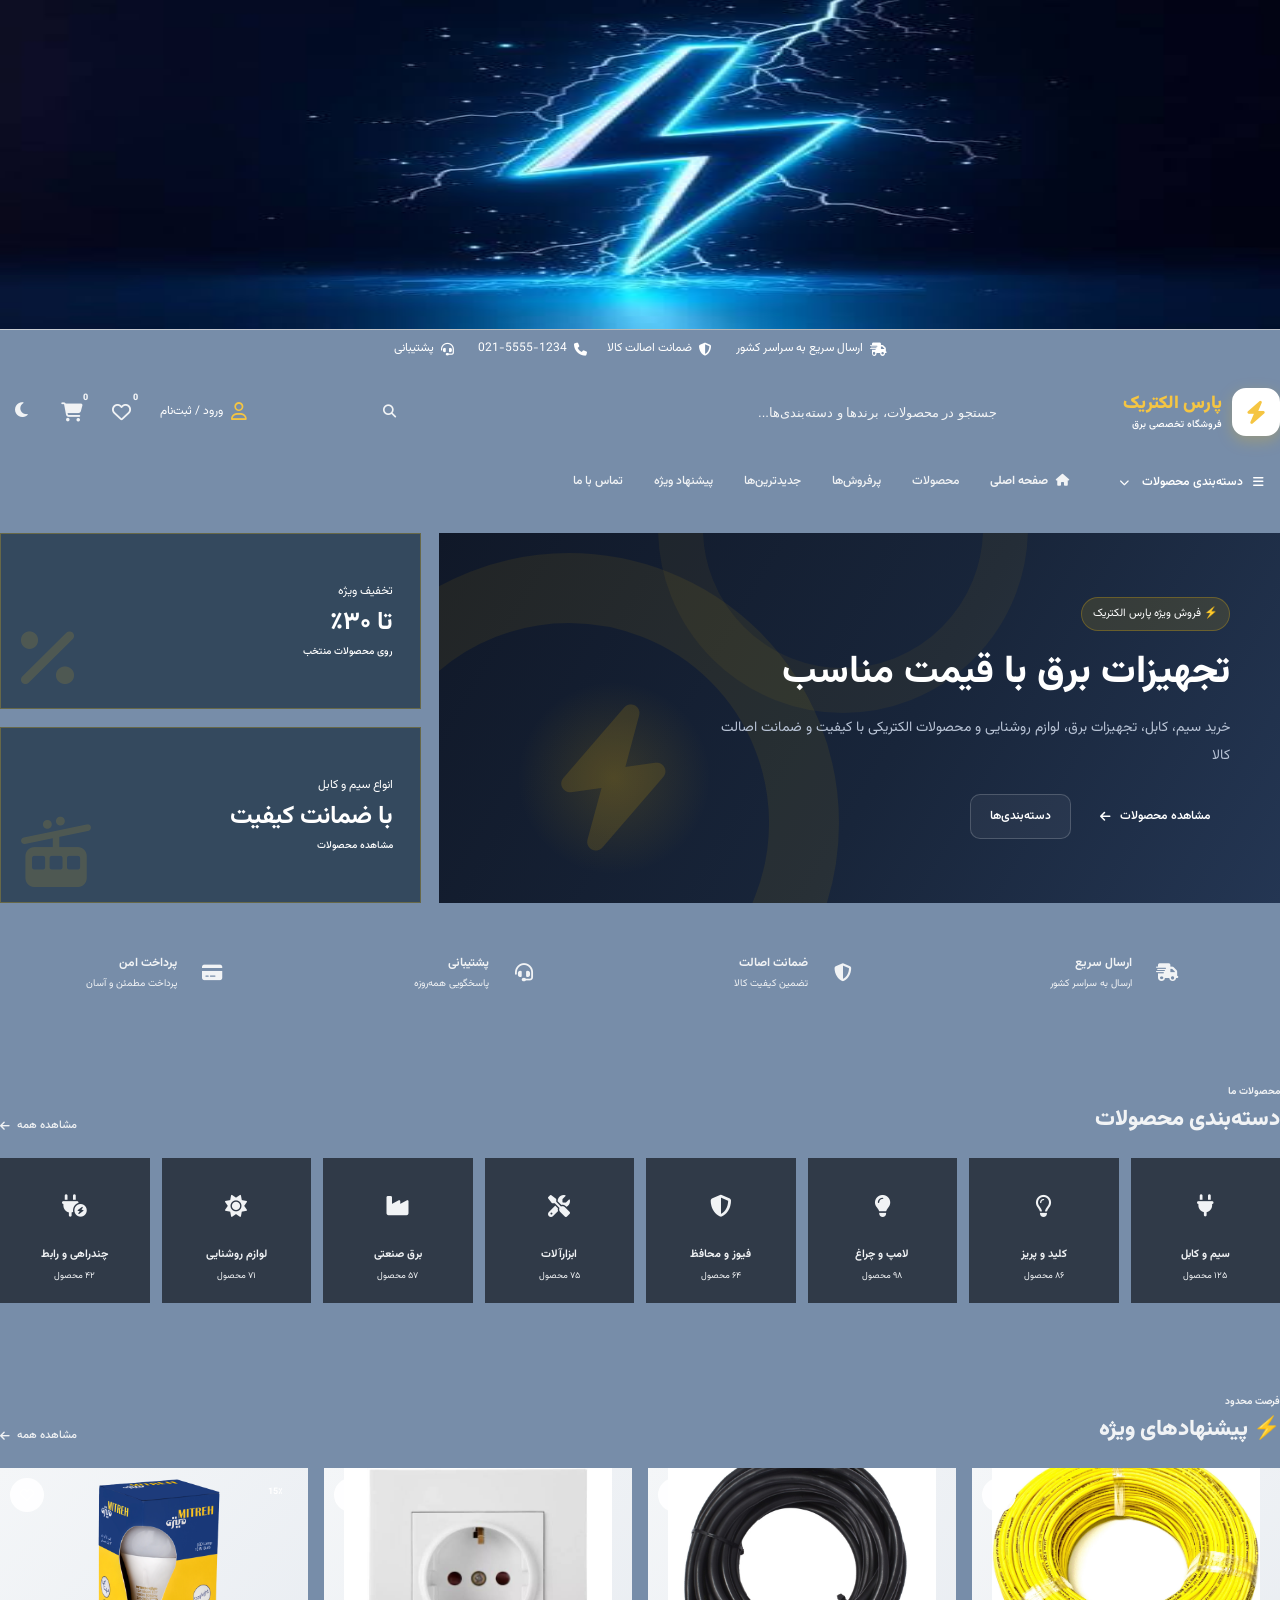
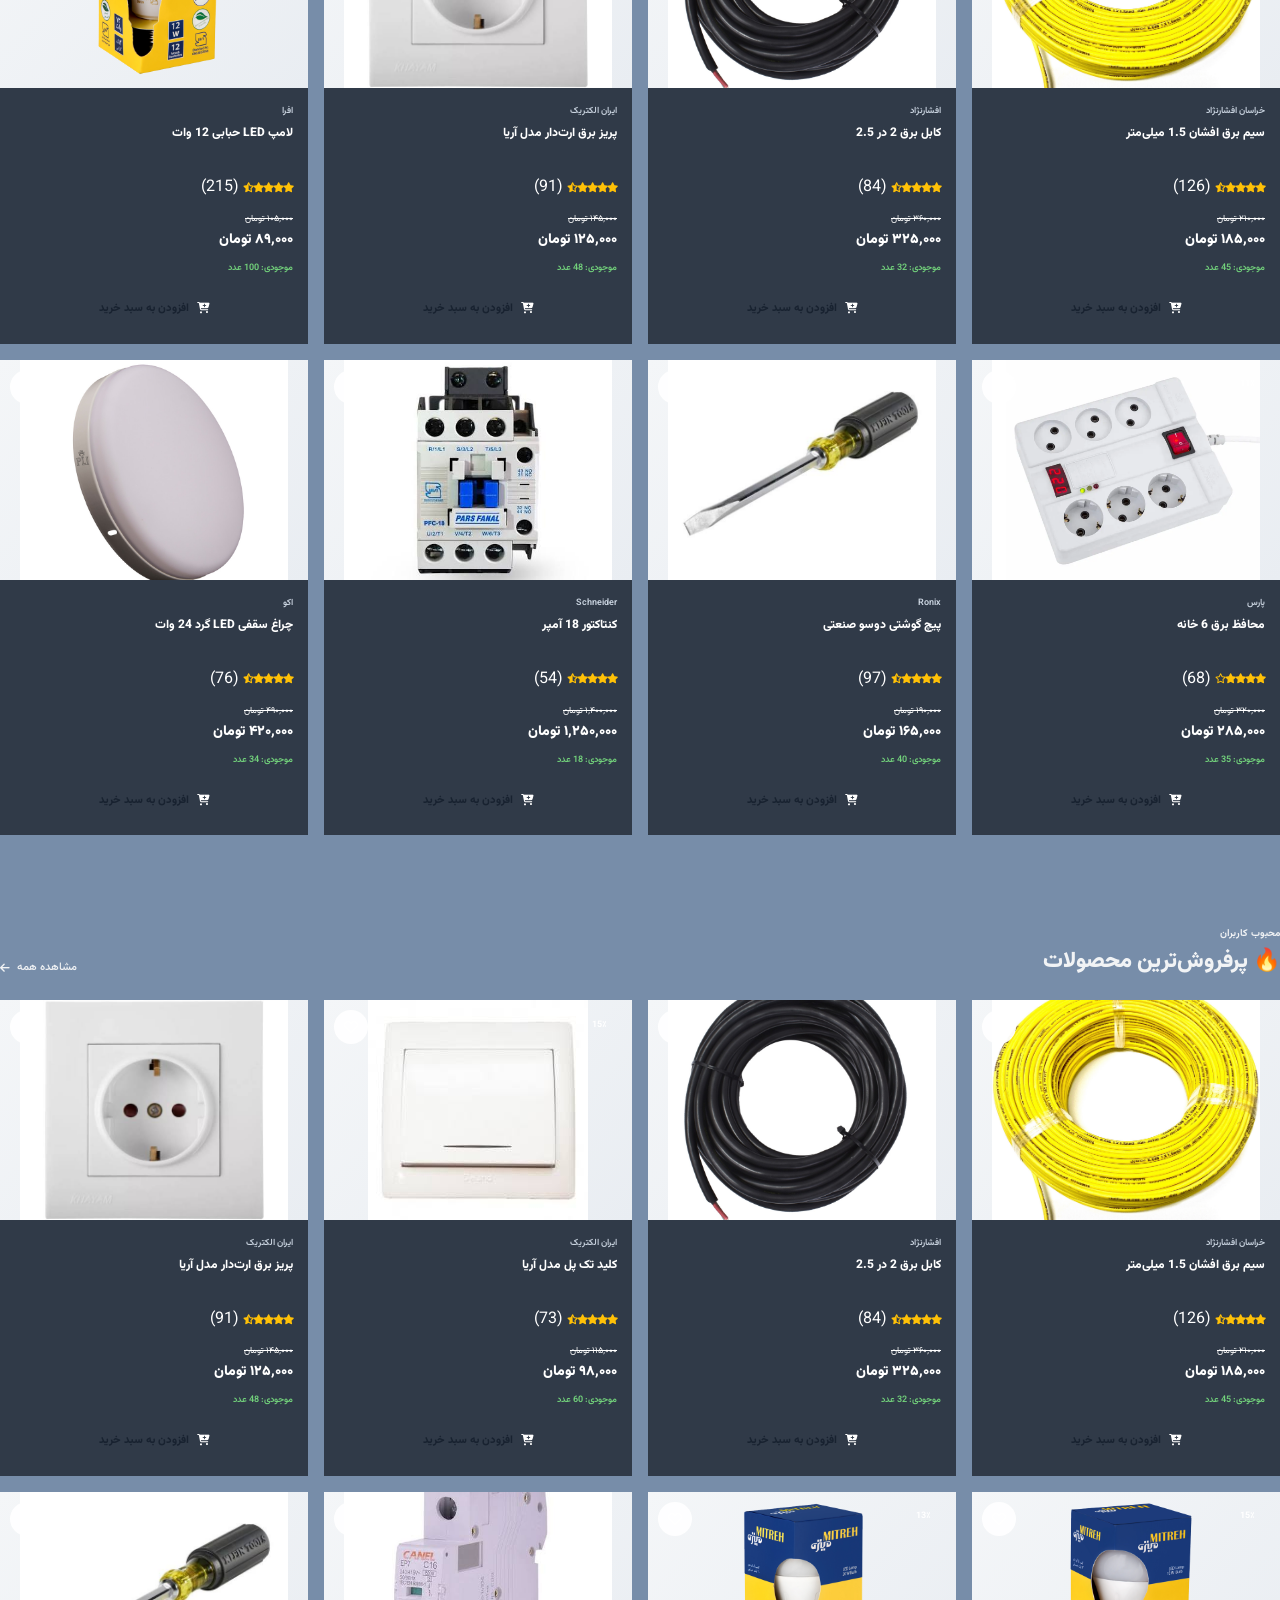
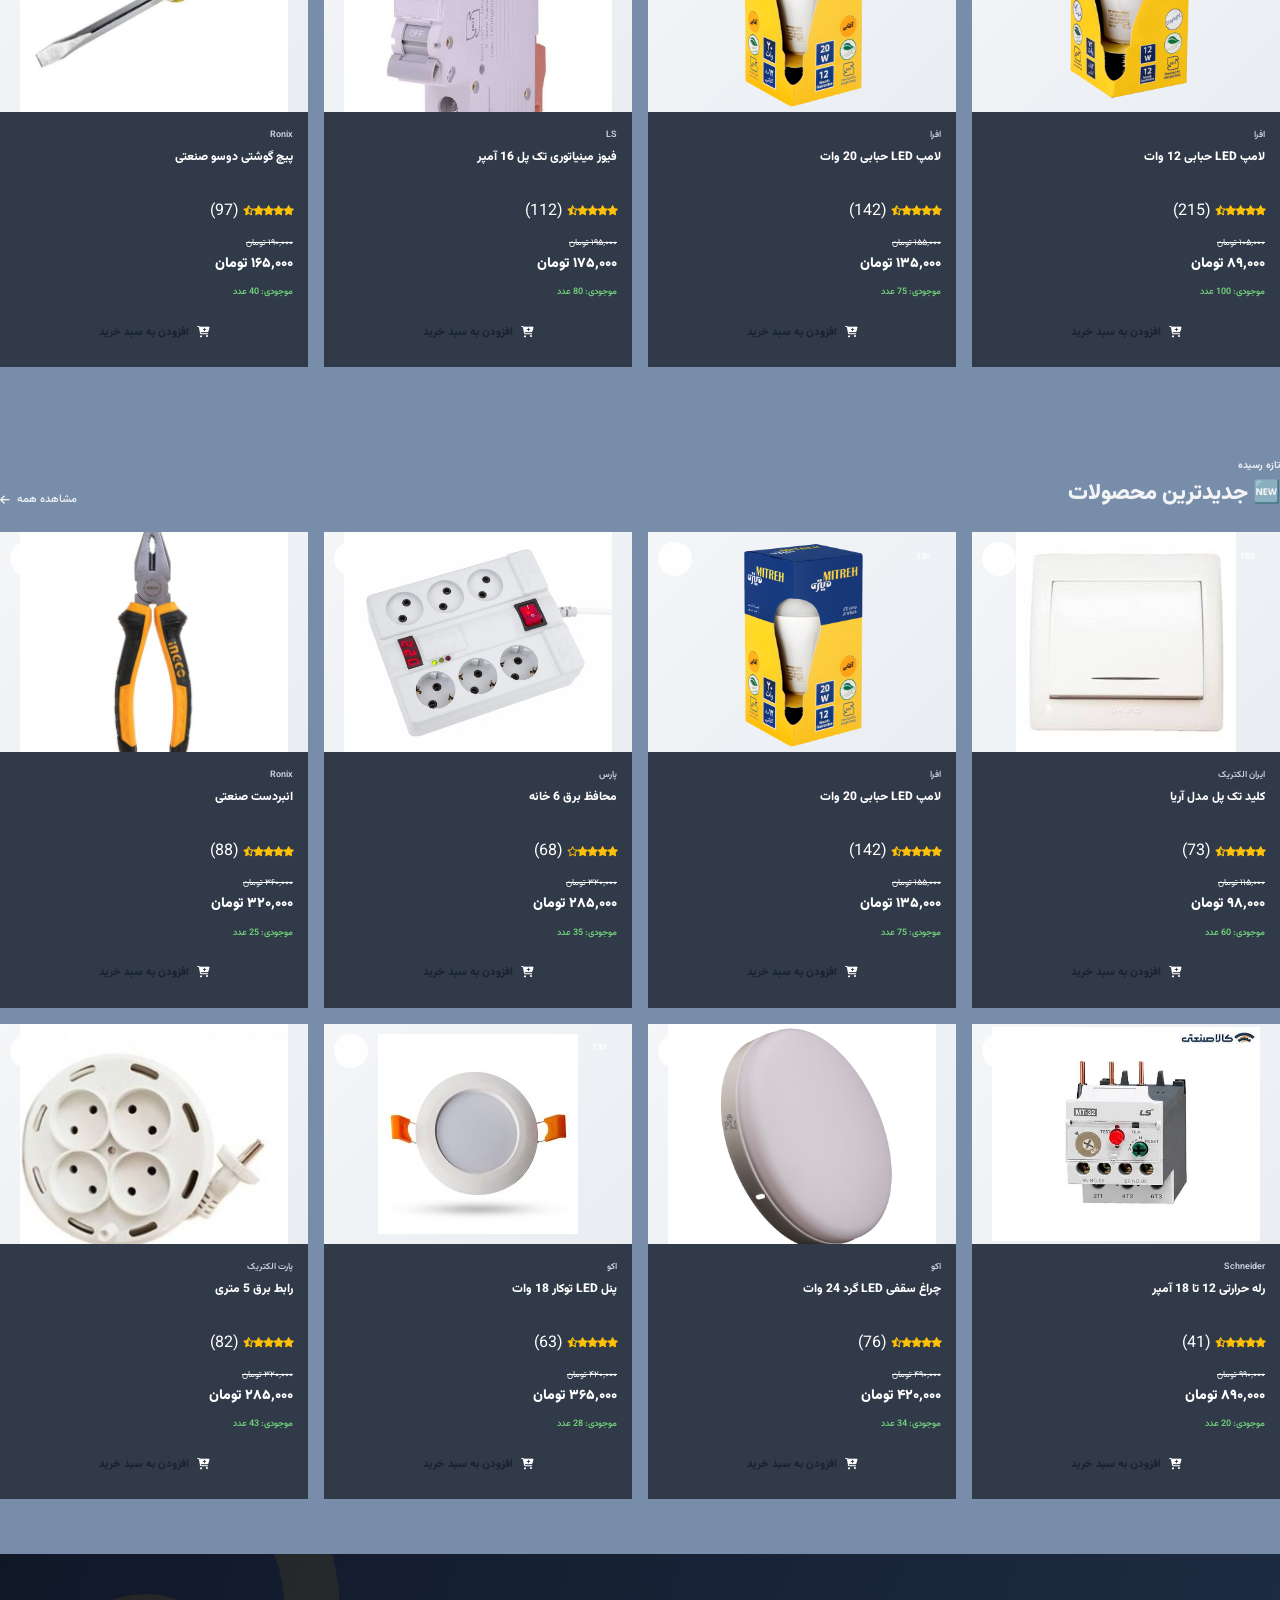
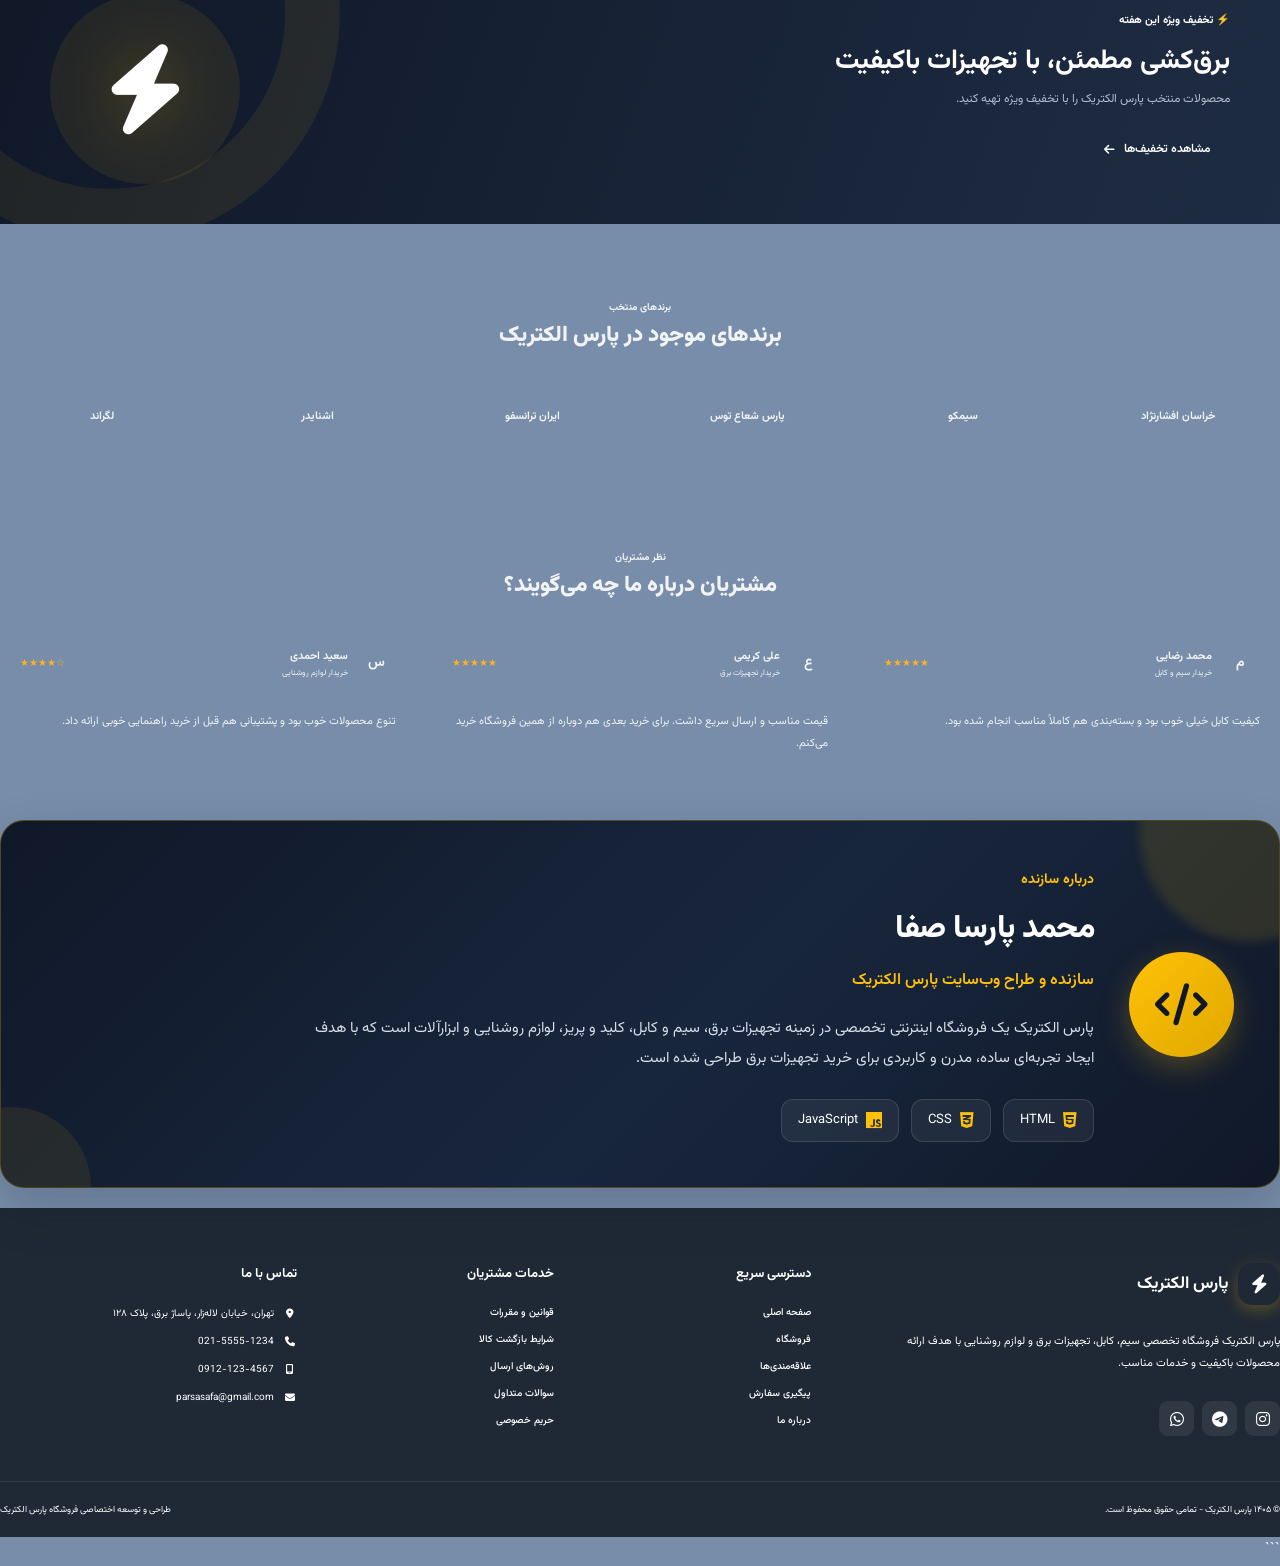
==== commit f02d5d2b: "Update index.html" ====
--- a/index.html
+++ b/index.html
@@ -1,4 +1,4 @@
-```html
+
 <!DOCTYPE html>
 <html lang="fa" dir="rtl">
 
